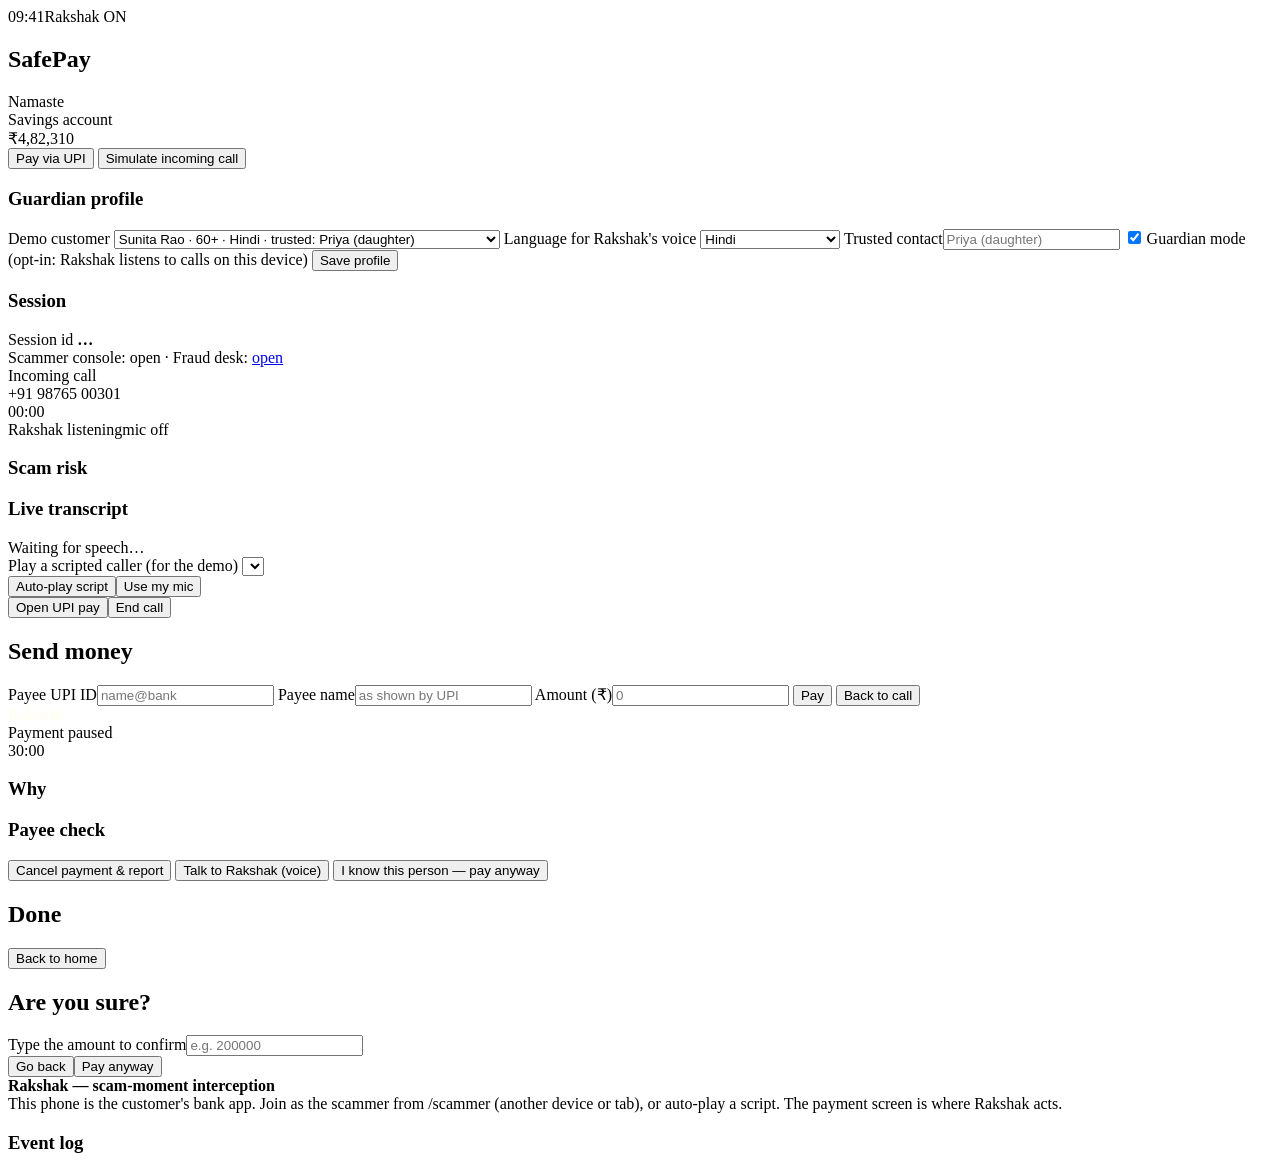
==== web/index.html @ b643a367 "Rakshak: scam-moment interception agent (initial prototype) Live call understanding (Gemini transcri" ====
<!doctype html>
<html lang="en">
<head>
<meta charset="utf-8">
<meta name="viewport" content="width=device-width, initial-scale=1">
<title>SafePay · Rakshak guardian demo</title>
<link rel="stylesheet" href="/static/styles.css">
</head>
<body>
<div class="stage">
  <div class="phone"><div class="screen">
    <div class="topbar"><span id="clock">09:41</span><span><span id="guardianPill" class="pill on">Rakshak ON</span></span></div>

    <!-- HOME -->
    <section id="view-home" class="view active">
      <h1>SafePay</h1>
      <div class="muted" id="homeName">Namaste</div>
      <div class="card"><div class="muted">Savings account</div><div class="balance">₹4,82,310</div></div>
      <button class="btn" id="btnPay">Pay via UPI</button>
      <button class="btn secondary" id="btnIncoming">Simulate incoming call</button>
      <h3>Guardian profile</h3>
      <div class="card">
        <label>Demo customer</label>
        <select id="userSel"><option value="demo-user">Sunita Rao · 60+ · Hindi · trusted: Priya (daughter)</option><option value="demo-user-en">Daniel Tan · 25-39 · Singapore English · trusted: Mei (spouse)</option></select>
        <label>Language for Rakshak's voice</label>
        <select id="langSel"><option value="hi">Hindi</option><option value="hinglish">Hinglish</option><option value="en">English</option><option value="en-sg">English (Singapore)</option><option value="kn">Kannada</option><option value="ta">Tamil</option></select>
        <label>Trusted contact</label><input id="contactInp" placeholder="Priya (daughter)">
        <label><input type="checkbox" id="guardianChk" checked style="width:auto;margin-right:6px">Guardian mode (opt-in: Rakshak listens to calls on this device)</label>
        <button class="btn ghost" id="btnSaveProfile">Save profile</button>
      </div>
      <h3>Session</h3>
      <div class="card"><div class="muted">Session id <b id="sidText">…</b></div><div class="muted">Scammer console: <a id="scammerLink" target="_blank">open</a> · Fraud desk: <a href="/desk" target="_blank">open</a></div></div>
    </section>

    <!-- CALL -->
    <section id="view-call" class="view">
      <div class="caller"><div class="muted">Incoming call</div><div class="num" id="callerNum">+91 98765 00301</div><div class="timer" id="callTimer">00:00</div></div>
      <div class="row"><span class="pill live" id="listenPill">Rakshak listening</span><span class="pill" id="micPill">mic off</span></div>
      <div class="banner" id="whisperBanner"></div>
      <h3>Scam risk <span id="riskPct" style="float:right;color:#fff">0%</span></h3>
      <div class="meter"><div id="riskBar"></div></div>
      <div class="chips" id="signalChips"></div>
      <ul class="reasons" id="reasons"></ul>
      <h3>Live transcript</h3>
      <div class="card transcript" id="transcript"><div class="muted">Waiting for speech…</div></div>
      <div class="card">
        <label>Play a scripted caller (for the demo)</label>
        <select id="scriptSel"></select>
        <div class="row"><button class="btn secondary" id="btnReplay">Auto-play script</button><button class="btn ghost" id="btnMic">Use my mic</button></div>
      </div>
      <div class="row"><button class="btn" id="btnOpenPay">Open UPI pay</button><button class="btn danger" id="btnEndCall">End call</button></div>
    </section>

    <!-- PAY -->
    <section id="view-pay" class="view">
      <h1>Send money</h1>
      <div class="muted" id="payCallNote"></div>
      <label>Payee UPI ID</label><input id="vpaInp" placeholder="name@bank">
      <label>Payee name</label><input id="payeeNameInp" placeholder="as shown by UPI">
      <label>Amount (₹)</label><input id="amountInp" type="number" placeholder="0">
      <button class="btn" id="btnSend">Pay</button>
      <button class="btn ghost" id="btnBackCall">Back to call</button>
      <div id="payStatus" class="muted"></div>
    </section>

    <!-- HOLD / WARN -->
    <section id="view-hold" class="view">
      <div class="hold-head" id="holdHead"><div class="muted" style="color:#ffe">Rakshak</div><div class="big" id="holdTitle">Payment paused</div><div class="countdown" id="countdown">30:00</div><div id="holdSub" style="font-size:13px"></div></div>
      <div class="spoken" id="spokenText"></div>
      <h3>Why</h3><ul class="reasons" id="holdReasons"></ul>
      <h3>Payee check</h3>
      <div class="card kv" id="payeeCard"></div>
      <div class="card" id="alertLine" style="display:none"></div>
      <button class="btn ok" id="btnCancelPay">Cancel payment &amp; report</button>
      <button class="btn secondary" id="btnTalk">Talk to Rakshak (voice)</button>
      <button class="btn ghost" id="btnOverride">I know this person — pay anyway</button>
      <div class="card" id="talkBox" style="display:none"><div class="muted">Rakshak conversation</div><div id="talkLog" class="transcript"></div><button class="btn ghost" id="btnTalkEnd">End conversation</button></div>
    </section>

    <!-- DONE -->
    <section id="view-done" class="view">
      <h1 id="doneTitle">Done</h1>
      <div class="card" id="doneBody"></div>
      <button class="btn" id="btnHome">Back to home</button>
    </section>

    <div class="toast" id="toast"></div>
    <div class="modal" id="confirmModal"><div class="card">
      <h2>Are you sure?</h2>
      <div class="muted" id="confirmText"></div>
      <label>Type the amount to confirm</label><input id="confirmAmount" placeholder="e.g. 200000">
      <div class="row"><button class="btn ghost" id="btnConfirmNo">Go back</button><button class="btn danger" id="btnConfirmYes">Pay anyway</button></div>
    </div></div>
  </div></div>

  <div class="side">
    <div class="card"><b>Rakshak — scam-moment interception</b><div class="muted">This phone is the customer's bank app. Join as the scammer from <a id="scammerLink2" target="_blank">/scammer</a> (another device or tab), or auto-play a script. The payment screen is where Rakshak acts.</div></div>
    <div class="card"><h3>Event log</h3><div class="log" id="log"></div></div>
  </div>
</div>
<script src="/static/common.js"></script>
<script src="/static/app.js"></script>
</body>
</html>
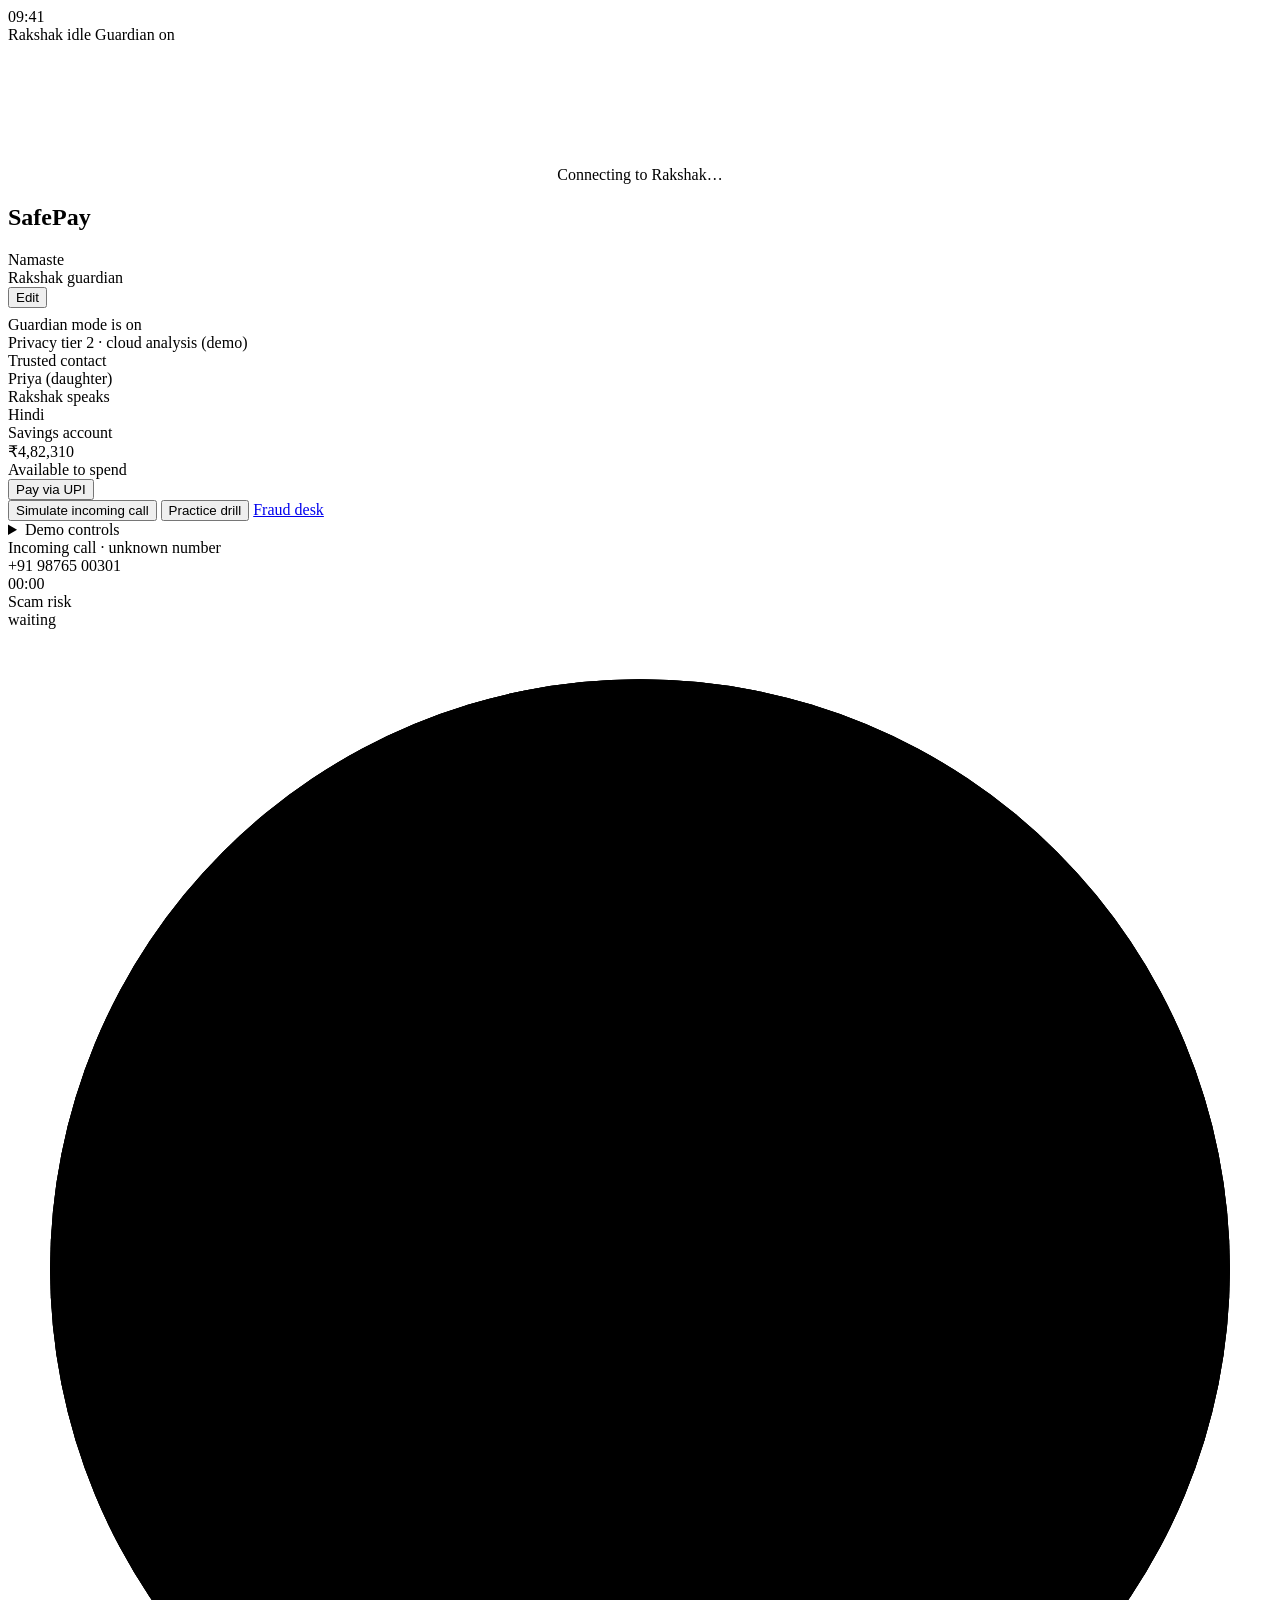
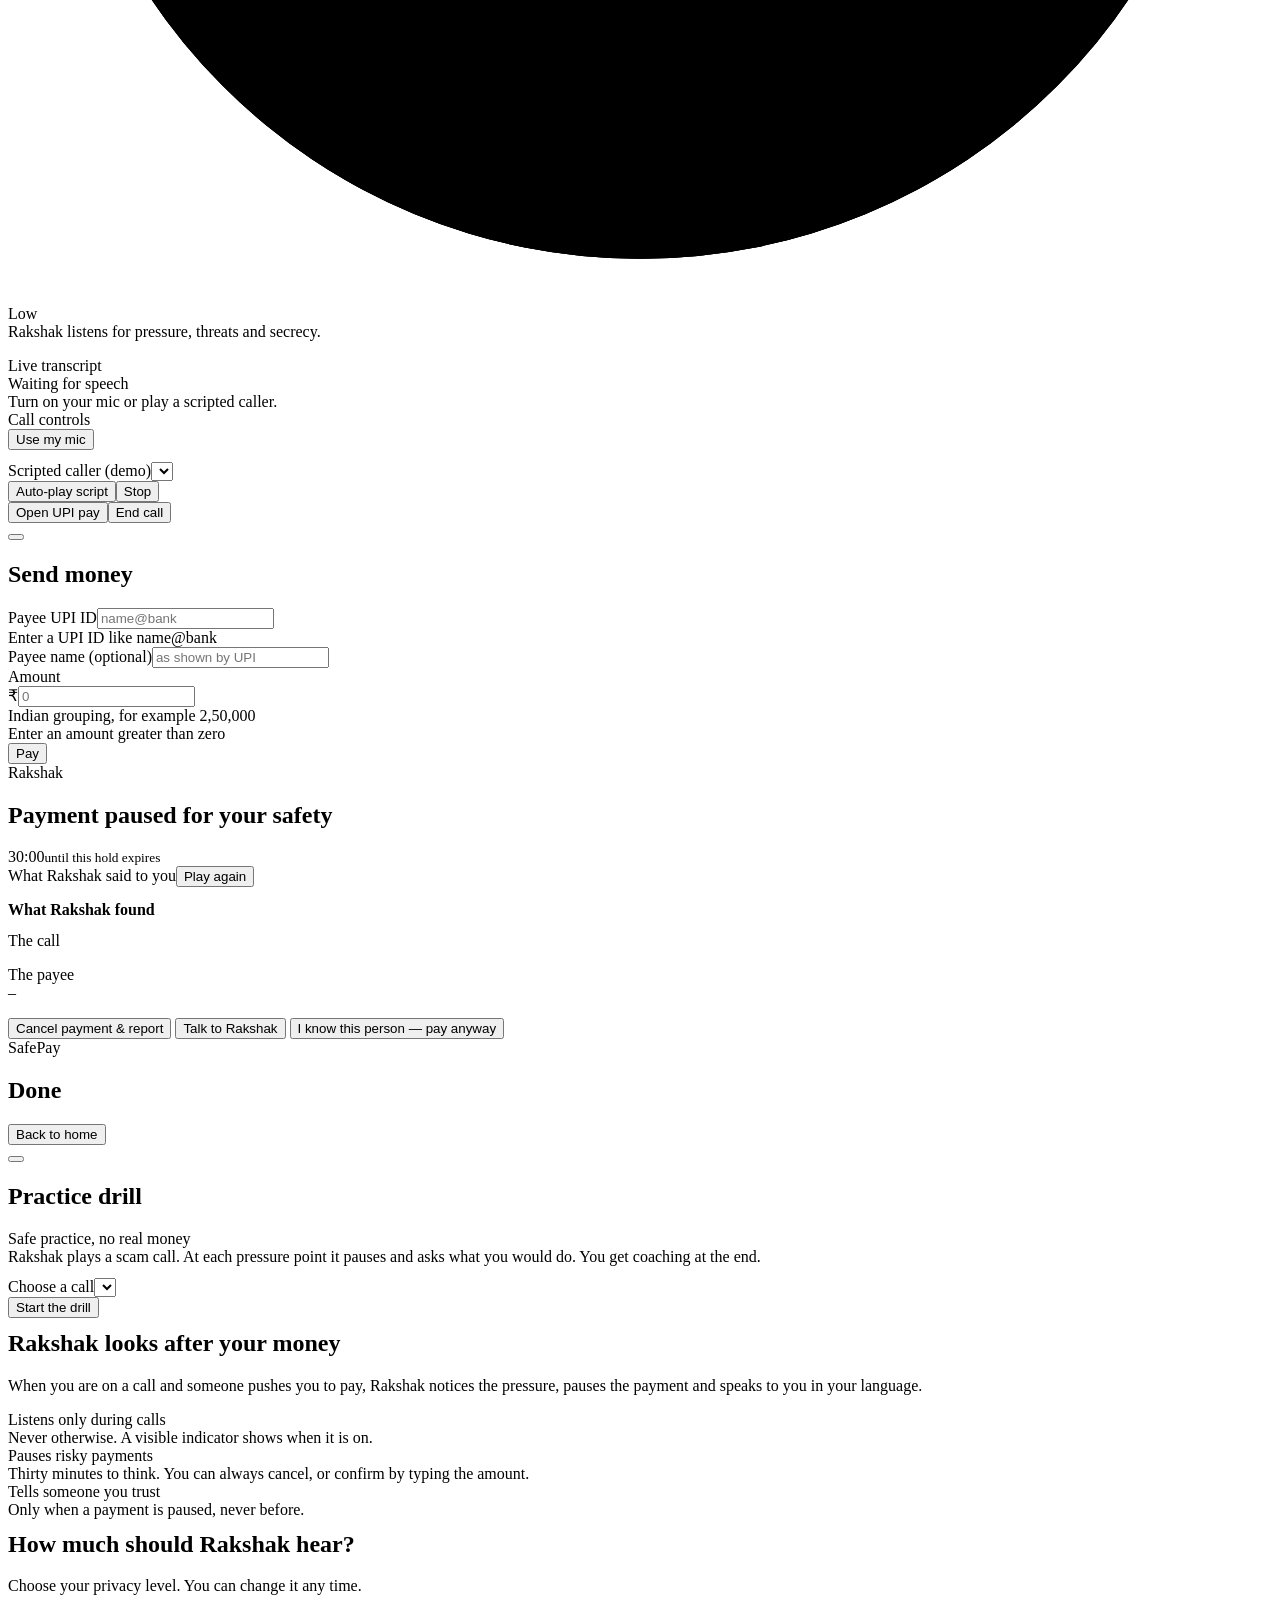
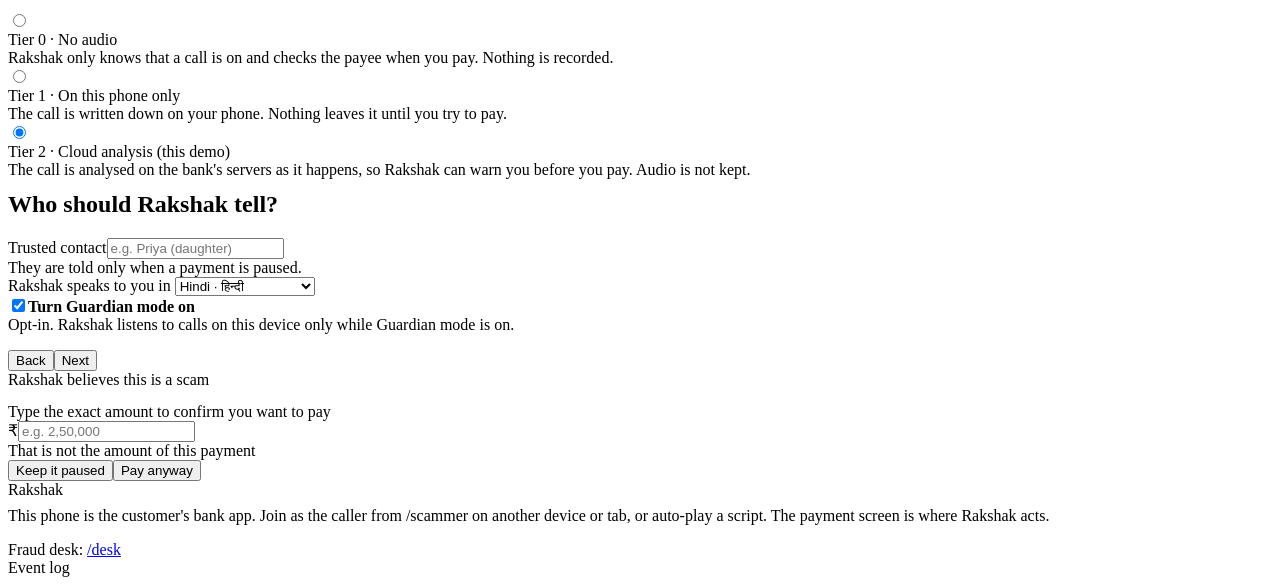
==== commit 4229cc6a: "UI/UX overhaul: design system, onboarding with privacy tiers, risk gauge, hero hold screen, practice" ====
--- a/web/index.html
+++ b/web/index.html
@@ -1,102 +1,273 @@
 <!doctype html>
-<html lang="en">
+<html lang="en" data-app="customer">
 <head>
 <meta charset="utf-8">
-<meta name="viewport" content="width=device-width, initial-scale=1">
-<title>SafePay · Rakshak guardian demo</title>
+<meta name="viewport" content="width=device-width, initial-scale=1, viewport-fit=cover">
+<meta name="color-scheme" content="light dark">
+<meta name="theme-color" content="#f3f5f9" media="(prefers-color-scheme: light)">
+<meta name="theme-color" content="#0d1219" media="(prefers-color-scheme: dark)">
+<title>SafePay · Rakshak guardian</title>
+<link rel="preconnect" href="https://fonts.googleapis.com">
+<link rel="preconnect" href="https://fonts.gstatic.com" crossorigin>
+<link rel="stylesheet" href="https://fonts.googleapis.com/css2?family=Noto+Sans:wght@400;600;700;800&family=Noto+Sans+Devanagari:wght@400;600;700&family=Noto+Sans+Kannada:wght@400;600;700&family=Noto+Sans+Tamil:wght@400;600;700&display=swap">
 <link rel="stylesheet" href="/static/styles.css">
 </head>
 <body>
 <div class="stage">
-  <div class="phone"><div class="screen">
-    <div class="topbar"><span id="clock">09:41</span><span><span id="guardianPill" class="pill on">Rakshak ON</span></span></div>
+  <div class="phone"><main class="screen" id="screen">
+    <div class="topbar" role="region" aria-label="Status bar">
+      <span id="clock" class="num">09:41</span>
+      <div class="cluster">
+        <span id="listenChip" class="listen is-off" role="status" aria-live="polite"><span class="bars" aria-hidden="true"><i></i><i></i><i></i><i></i></span><span id="listenText">Rakshak idle</span></span>
+        <span id="guardianPill" class="pill pill--ok">Guardian on</span>
+      </div>
+    </div>
+
+    <!-- BOOT / SERVER ERROR -->
+    <section id="view-boot" class="view is-active" aria-label="Loading">
+      <div class="view__body" id="bootBody">
+        <div class="card"><div class="skeleton" style="height:28px;width:60%"></div><div class="skeleton" style="height:18px;width:40%;margin-top:12px"></div></div>
+        <div class="card"><div class="skeleton" style="height:48px"></div></div>
+        <p class="muted small" style="text-align:center">Connecting to Rakshak…</p>
+      </div>
+    </section>
 
     <!-- HOME -->
-    <section id="view-home" class="view active">
-      <h1>SafePay</h1>
-      <div class="muted" id="homeName">Namaste</div>
-      <div class="card"><div class="muted">Savings account</div><div class="balance">₹4,82,310</div></div>
-      <button class="btn" id="btnPay">Pay via UPI</button>
-      <button class="btn secondary" id="btnIncoming">Simulate incoming call</button>
-      <h3>Guardian profile</h3>
-      <div class="card">
-        <label>Demo customer</label>
-        <select id="userSel"><option value="demo-user">Sunita Rao · 60+ · Hindi · trusted: Priya (daughter)</option><option value="demo-user-en">Daniel Tan · 25-39 · Singapore English · trusted: Mei (spouse)</option></select>
-        <label>Language for Rakshak's voice</label>
-        <select id="langSel"><option value="hi">Hindi</option><option value="hinglish">Hinglish</option><option value="en">English</option><option value="en-sg">English (Singapore)</option><option value="kn">Kannada</option><option value="ta">Tamil</option></select>
-        <label>Trusted contact</label><input id="contactInp" placeholder="Priya (daughter)">
-        <label><input type="checkbox" id="guardianChk" checked style="width:auto;margin-right:6px">Guardian mode (opt-in: Rakshak listens to calls on this device)</label>
-        <button class="btn ghost" id="btnSaveProfile">Save profile</button>
-      </div>
-      <h3>Session</h3>
-      <div class="card"><div class="muted">Session id <b id="sidText">…</b></div><div class="muted">Scammer console: <a id="scammerLink" target="_blank">open</a> · Fraud desk: <a href="/desk" target="_blank">open</a></div></div>
+    <section id="view-home" class="view" aria-labelledby="homeTitle">
+      <div class="view__head"><div><h1 id="homeTitle">SafePay</h1><div class="muted" id="homeName">Namaste</div></div></div>
+      <div class="view__body">
+        <div class="card" id="guardianCard" aria-labelledby="guardianCardTitle">
+          <div class="between"><div class="card__title" id="guardianCardTitle" style="margin:0"><span id="gCardIco"></span>Rakshak guardian</div><button class="btn btn--ghost btn--sm" id="btnEditGuardian" type="button">Edit</button></div>
+          <div class="stack-sm" style="margin-top:8px">
+            <div class="status-tile"><span id="gStatusIcon"></span><div><div class="strong" id="gStatusText">Guardian mode is on</div><div class="small muted" id="gTierText">Privacy tier 2 · cloud analysis (demo)</div></div></div>
+            <div class="status-tile"><span id="gContactIcon"></span><div><div class="strong">Trusted contact</div><div class="small muted" id="gContactText">Priya (daughter)</div></div></div>
+            <div class="status-tile"><span id="gLangIcon"></span><div><div class="strong">Rakshak speaks</div><div class="small muted" id="gLangText">Hindi</div></div></div>
+          </div>
+        </div>
+        <div class="card"><div class="eyebrow">Savings account</div><div class="balance" aria-label="Balance 4 lakh 82 thousand 310 rupees">₹4,82,310</div><div class="small muted">Available to spend</div></div>
+        <button class="btn btn--primary btn--block btn--lg" id="btnPay" type="button"><span id="icoPay"></span>Pay via UPI</button>
+        <div class="action-tiles">
+          <button class="action-tile" id="btnIncoming" type="button"><span id="icoIncoming"></span>Simulate incoming call</button>
+          <button class="action-tile" id="btnDrill" type="button"><span id="icoDrill"></span>Practice drill</button>
+          <a class="action-tile" href="/desk" target="_blank" rel="noopener" id="lnkDesk"><span id="icoDesk"></span>Fraud desk</a>
+        </div>
+        <details class="collapse">
+          <summary>Demo controls</summary>
+          <div class="collapse__body">
+            <div class="field"><label for="userSel">Demo customer</label>
+              <select id="userSel"><option value="demo-user">Sunita Rao · 60+ · Hindi · trusted: Priya (daughter)</option><option value="demo-user-en">Daniel Tan · 25-39 · Singapore English · trusted: Mei (spouse)</option></select></div>
+            <div class="small muted">Session <b id="sidText" class="mono">…</b></div>
+            <div class="small muted">Caller console: <a id="scammerLink" target="_blank" rel="noopener">open on another device</a></div>
+            <button class="btn btn--ghost btn--sm" id="btnReOnboard" type="button" style="margin-top:8px">Show onboarding again</button>
+          </div>
+        </details>
+      </div>
     </section>
 
     <!-- CALL -->
-    <section id="view-call" class="view">
-      <div class="caller"><div class="muted">Incoming call</div><div class="num" id="callerNum">+91 98765 00301</div><div class="timer" id="callTimer">00:00</div></div>
-      <div class="row"><span class="pill live" id="listenPill">Rakshak listening</span><span class="pill" id="micPill">mic off</span></div>
-      <div class="banner" id="whisperBanner"></div>
-      <h3>Scam risk <span id="riskPct" style="float:right;color:#fff">0%</span></h3>
-      <div class="meter"><div id="riskBar"></div></div>
-      <div class="chips" id="signalChips"></div>
-      <ul class="reasons" id="reasons"></ul>
-      <h3>Live transcript</h3>
-      <div class="card transcript" id="transcript"><div class="muted">Waiting for speech…</div></div>
-      <div class="card">
-        <label>Play a scripted caller (for the demo)</label>
-        <select id="scriptSel"></select>
-        <div class="row"><button class="btn secondary" id="btnReplay">Auto-play script</button><button class="btn ghost" id="btnMic">Use my mic</button></div>
-      </div>
-      <div class="row"><button class="btn" id="btnOpenPay">Open UPI pay</button><button class="btn danger" id="btnEndCall">End call</button></div>
+    <section id="view-call" class="view" aria-labelledby="callTitle">
+      <div class="view__body">
+        <div class="caller-id">
+          <div class="caller-id__avatar" id="callerAvatar"></div>
+          <div class="eyebrow" id="callTitle">Incoming call · unknown number</div>
+          <div class="caller-id__num" id="callerNum">+91 98765 00301</div>
+          <div class="caller-id__timer num" id="callTimer" aria-label="Call duration">00:00</div>
+        </div>
+        <div class="banner banner--hold" id="whisperBanner" role="alert" hidden><span id="whisperIco"></span><div class="banner__body"><div class="banner__title">Rakshak whispered to you</div><div id="whisperText"></div></div></div>
+        <div class="banner banner--warn" id="audioBanner" hidden><span id="audioIco"></span><div class="banner__body"><div class="banner__title">Sound is blocked until you tap</div><div>Your browser only plays audio after a tap. Tap the button to hear the caller and Rakshak.</div><button class="btn btn--secondary btn--sm" id="btnEnableAudio" type="button">Enable sound</button></div></div>
+
+        <div class="card" aria-labelledby="riskTitle">
+          <div class="between"><div class="card__title" id="riskTitle" style="margin:0">Scam risk</div><span class="pill" id="stagePill">waiting</span></div>
+          <div class="gauge gauge--low" id="riskGauge" style="margin-top:8px">
+            <svg class="gauge__svg" viewBox="0 0 120 120" aria-hidden="true">
+              <circle class="gauge__track" cx="60" cy="60" r="46"/>
+              <circle class="gauge__bands" cx="60" cy="60" r="56" stroke="var(--c-band-low)" stroke-dasharray="158.3 351.9" transform="rotate(-90 60 60)"/>
+              <circle class="gauge__bands" cx="60" cy="60" r="56" stroke="var(--c-band-elevated)" stroke-dasharray="87.9 351.9" stroke-dashoffset="-158.3" transform="rotate(-90 60 60)"/>
+              <circle class="gauge__bands" cx="60" cy="60" r="56" stroke="var(--c-band-high)" stroke-dasharray="105.5 351.9" stroke-dashoffset="-246.2" transform="rotate(-90 60 60)"/>
+              <circle class="gauge__arc" id="riskArc" cx="60" cy="60" r="46" stroke-dasharray="289.03" stroke-dashoffset="289.03" transform="rotate(-90 60 60)"/>
+              <text class="gauge__pct" x="60" y="58" text-anchor="middle" dominant-baseline="middle" id="riskPct">0%</text>
+              <text class="gauge__lbl" x="60" y="78" text-anchor="middle" id="riskLbl">RISK</text>
+            </svg>
+            <div class="gauge__text">
+              <div class="gauge__band" id="riskBandText"><span id="riskBandIco"></span><span id="riskBandLabel">Low</span></div>
+              <div class="small muted" id="riskHint">Rakshak listens for pressure, threats and secrecy.</div>
+              <div class="visually-hidden" id="riskLive" aria-live="polite" role="status"></div>
+            </div>
+          </div>
+          <div class="chips" id="signalChips" style="margin-top:10px" aria-label="Signals detected"></div>
+          <ul class="safe-list" id="reasons" aria-label="Why" style="margin-top:8px"></ul>
+        </div>
+
+        <div class="card" aria-labelledby="trTitle">
+          <div class="card__title" id="trTitle">Live transcript</div>
+          <div class="tr tr--scroll" id="transcript" aria-live="off"><div class="empty"><span id="trEmptyIco"></span><div class="empty__title">Waiting for speech</div><div class="small">Turn on your mic or play a scripted caller.</div></div></div>
+        </div>
+
+        <div class="banner banner--warn" id="micBanner" hidden><span id="micIco"></span><div class="banner__body"><div class="banner__title" id="micBannerTitle">Microphone not available</div><div id="micBannerText"></div><button class="btn btn--secondary btn--sm" id="btnUseScript" type="button">Use a scripted caller instead</button></div></div>
+
+        <div class="card" aria-labelledby="ctlTitle">
+          <div class="card__title" id="ctlTitle">Call controls</div>
+          <div class="btn-row"><button class="btn btn--secondary" id="btnMic" type="button" aria-pressed="false"><span id="icoMic"></span>Use my mic</button></div>
+          <div class="field" style="margin-top:12px"><label for="scriptSel">Scripted caller (demo)</label><select id="scriptSel"></select></div>
+          <div class="btn-row"><button class="btn btn--secondary" id="btnReplay" type="button"><span id="icoReplay"></span>Auto-play script</button><button class="btn btn--ghost" id="btnReplayStop" type="button">Stop</button></div>
+        </div>
+      </div>
+      <div class="view__foot"><div class="btn-row"><button class="btn btn--primary" id="btnOpenPay" type="button"><span id="icoOpenPay"></span>Open UPI pay</button><button class="btn btn--danger" id="btnEndCall" type="button"><span id="icoEnd"></span>End call</button></div></div>
     </section>
 
     <!-- PAY -->
-    <section id="view-pay" class="view">
-      <h1>Send money</h1>
-      <div class="muted" id="payCallNote"></div>
-      <label>Payee UPI ID</label><input id="vpaInp" placeholder="name@bank">
-      <label>Payee name</label><input id="payeeNameInp" placeholder="as shown by UPI">
-      <label>Amount (₹)</label><input id="amountInp" type="number" placeholder="0">
-      <button class="btn" id="btnSend">Pay</button>
-      <button class="btn ghost" id="btnBackCall">Back to call</button>
-      <div id="payStatus" class="muted"></div>
+    <section id="view-pay" class="view" aria-labelledby="payTitle">
+      <div class="view__head"><button class="btn btn--ghost btn--icon" id="btnBackCall" type="button" aria-label="Back"><span id="icoBack"></span></button><h1 id="payTitle">Send money</h1></div>
+      <div class="view__body">
+        <div class="banner banner--info" id="payCallNote" hidden><span id="payCallIco"></span><div class="banner__body"><div class="banner__title">A call is in progress</div><div id="payCallText"></div></div></div>
+        <form id="payForm" novalidate>
+          <div class="field" id="fVpa"><label for="vpaInp">Payee UPI ID</label><input id="vpaInp" placeholder="name@bank" autocomplete="off" autocapitalize="none" spellcheck="false" inputmode="email" aria-describedby="vpaErr"><div class="field__error" id="vpaErr">Enter a UPI ID like name@bank</div></div>
+          <div class="field" id="fName"><label for="payeeNameInp">Payee name <span class="muted">(optional)</span></label><input id="payeeNameInp" placeholder="as shown by UPI" autocomplete="off"></div>
+          <div class="field" id="fAmt"><label for="amountInp">Amount</label><div class="input-affix"><span class="affix" aria-hidden="true">₹</span><input id="amountInp" placeholder="0" inputmode="decimal" autocomplete="off" aria-describedby="amtHint amtErr"></div><div class="field__hint" id="amtHint">Indian grouping, for example 2,50,000</div><div class="field__error" id="amtErr">Enter an amount greater than zero</div><div class="amount-preview" id="amountPreview" aria-live="polite"></div></div>
+        </form>
+        <div id="payStatus" class="banner banner--info" role="status" aria-live="polite" hidden><span class="spinner" aria-hidden="true"></span><div class="banner__body" id="payStatusText"></div></div>
+      </div>
+      <div class="view__foot"><button class="btn btn--primary btn--block btn--lg" id="btnSend" type="button"><span id="icoSend"></span>Pay</button></div>
     </section>
 
     <!-- HOLD / WARN -->
-    <section id="view-hold" class="view">
-      <div class="hold-head" id="holdHead"><div class="muted" style="color:#ffe">Rakshak</div><div class="big" id="holdTitle">Payment paused</div><div class="countdown" id="countdown">30:00</div><div id="holdSub" style="font-size:13px"></div></div>
-      <div class="spoken" id="spokenText"></div>
-      <h3>Why</h3><ul class="reasons" id="holdReasons"></ul>
-      <h3>Payee check</h3>
-      <div class="card kv" id="payeeCard"></div>
-      <div class="card" id="alertLine" style="display:none"></div>
-      <button class="btn ok" id="btnCancelPay">Cancel payment &amp; report</button>
-      <button class="btn secondary" id="btnTalk">Talk to Rakshak (voice)</button>
-      <button class="btn ghost" id="btnOverride">I know this person — pay anyway</button>
-      <div class="card" id="talkBox" style="display:none"><div class="muted">Rakshak conversation</div><div id="talkLog" class="transcript"></div><button class="btn ghost" id="btnTalkEnd">End conversation</button></div>
+    <section id="view-hold" class="view" aria-labelledby="holdTitle">
+      <div class="view__body" id="holdBody">
+        <div class="hero hero--hold" id="holdHead" role="alert">
+          <div class="hero__eyebrow"><span id="holdIco"></span><span>Rakshak</span></div>
+          <h1 class="hero__title" id="holdTitle">Payment paused for your safety</h1>
+          <div class="hero__sub" id="holdSub"></div>
+          <div class="hero__count" id="countdown" aria-live="off">30:00<small id="countdownLbl">until this hold expires</small></div>
+        </div>
+        <div class="visually-hidden" id="decisionLive" aria-live="assertive" role="alert"></div>
+
+        <figure class="quote" style="margin:0"><blockquote id="spokenText" style="margin:0"></blockquote><figcaption class="quote__meta"><span>What Rakshak said to you</span><button class="btn btn--secondary btn--sm" id="btnReplayVoice" type="button"><span id="icoVoice"></span>Play again</button></figcaption></figure>
+
+        <h2 style="font-size:var(--fs-lg)">What Rakshak found</h2>
+        <div class="card" id="evCall" aria-labelledby="evCallTitle">
+          <div class="card__title" id="evCallTitle"><span id="evCallIco"></span>The call</div>
+          <div class="chips" id="holdChips"></div>
+          <ul class="safe-list" id="holdReasons" style="margin-top:8px"></ul>
+        </div>
+        <div class="card" id="evPayee" aria-labelledby="evPayeeTitle">
+          <div class="between"><div class="card__title" id="evPayeeTitle" style="margin:0"><span id="evPayeeIco"></span>The payee</div><span class="pill" id="payeeBand">–</span></div>
+          <div class="small muted mono" id="payeeVpa" style="margin:4px 0 8px"></div>
+          <dl class="kv" id="payeeCard"></dl>
+          <div class="small muted" id="payeeLineage" style="margin-top:10px"></div>
+        </div>
+        <div class="card" id="alertLine" hidden><div class="card__title"><span id="alertIco"></span>Trusted contact</div><div id="alertText"></div></div>
+
+        <div class="card" id="talkBox" hidden aria-labelledby="talkTitle">
+          <div class="between"><div class="card__title" id="talkTitle" style="margin:0"><span id="talkIco"></span>Talking to Rakshak</div><span class="pill pill--live" id="talkPill"><span class="dot"></span>live</span></div>
+          <div class="tr tr--scroll" id="talkLog" style="margin-top:8px" aria-live="polite"></div>
+          <div class="banner banner--warn" id="talkError" hidden style="margin-top:8px"><span id="talkErrIco"></span><div class="banner__body" id="talkErrorText"></div></div>
+          <button class="btn btn--secondary btn--block" id="btnTalkEnd" type="button" style="margin-top:10px">End conversation</button>
+        </div>
+      </div>
+      <div class="view__foot">
+        <div class="stack-sm">
+          <button class="btn btn--safe btn--block btn--lg" id="btnCancelPay" type="button"><span id="icoCancel"></span>Cancel payment &amp; report</button>
+          <button class="btn btn--secondary btn--block" id="btnTalk" type="button"><span id="icoTalk"></span>Talk to Rakshak</button>
+          <button class="btn btn--ghost btn--block btn--sm" id="btnOverride" type="button">I know this person — pay anyway</button>
+        </div>
+      </div>
     </section>
 
     <!-- DONE -->
-    <section id="view-done" class="view">
-      <h1 id="doneTitle">Done</h1>
-      <div class="card" id="doneBody"></div>
-      <button class="btn" id="btnHome">Back to home</button>
-    </section>
-
-    <div class="toast" id="toast"></div>
-    <div class="modal" id="confirmModal"><div class="card">
-      <h2>Are you sure?</h2>
-      <div class="muted" id="confirmText"></div>
-      <label>Type the amount to confirm</label><input id="confirmAmount" placeholder="e.g. 200000">
-      <div class="row"><button class="btn ghost" id="btnConfirmNo">Go back</button><button class="btn danger" id="btnConfirmYes">Pay anyway</button></div>
-    </div></div>
-  </div></div>
-
-  <div class="side">
-    <div class="card"><b>Rakshak — scam-moment interception</b><div class="muted">This phone is the customer's bank app. Join as the scammer from <a id="scammerLink2" target="_blank">/scammer</a> (another device or tab), or auto-play a script. The payment screen is where Rakshak acts.</div></div>
-    <div class="card"><h3>Event log</h3><div class="log" id="log"></div></div>
-  </div>
+    <section id="view-done" class="view" aria-labelledby="doneTitle">
+      <div class="view__body">
+        <div class="hero hero--proceed" id="doneHead" role="status"><div class="hero__eyebrow"><span id="doneIco"></span><span>SafePay</span></div><h1 class="hero__title" id="doneTitle">Done</h1><div class="hero__sub" id="doneSub"></div></div>
+        <div class="card" id="doneBody"></div>
+      </div>
+      <div class="view__foot"><button class="btn btn--primary btn--block" id="btnHome" type="button">Back to home</button></div>
+    </section>
+
+    <!-- DRILL -->
+    <section id="view-drill" class="view" aria-labelledby="drillTitle">
+      <div class="view__head"><button class="btn btn--ghost btn--icon" id="btnDrillBack" type="button" aria-label="Back"><span id="icoDrillBack"></span></button><h1 id="drillTitle">Practice drill</h1></div>
+      <div class="view__body">
+        <div id="drillSetup">
+          <div class="banner banner--info"><span id="drillInfoIco"></span><div class="banner__body"><div class="banner__title">Safe practice, no real money</div>Rakshak plays a scam call. At each pressure point it pauses and asks what you would do. You get coaching at the end.</div></div>
+          <div class="field" style="margin-top:12px"><label for="drillScriptSel">Choose a call</label><select id="drillScriptSel"></select></div>
+          <button class="btn btn--primary btn--block btn--lg" id="btnDrillStart" type="button"><span id="icoDrillStart"></span>Start the drill</button>
+        </div>
+        <div id="drillRun" hidden>
+          <div class="card">
+            <div class="between"><div class="card__title" style="margin:0">Scam risk</div><span class="pill" id="drillStagePill">playing</span></div>
+            <div class="meter meter--low" style="margin-top:8px" role="meter" aria-label="Scam risk" aria-valuemin="0" aria-valuemax="100" aria-valuenow="0" id="drillMeter"><div class="meter__fill" id="drillMeterFill"></div></div>
+            <div class="small muted" id="drillRiskText" aria-live="polite">0% · low</div>
+          </div>
+          <div class="card" id="drillChoice" hidden role="group" aria-labelledby="drillQ">
+            <div class="card__title" id="drillQ"><span id="drillQIco"></span>What would you do?</div>
+            <div class="small muted" id="drillMarkerText" style="margin-bottom:8px"></div>
+            <div class="stack-sm" id="drillChoices"></div>
+            <div class="banner" id="drillFeedback" hidden style="margin-top:10px"><span id="drillFbIco"></span><div class="banner__body" id="drillFeedbackText"></div></div>
+          </div>
+          <div class="card" style="margin-top:12px"><div class="card__title">The call</div><div class="tr tr--scroll" id="drillTranscript"></div></div>
+          <button class="btn btn--ghost btn--block" id="btnDrillStop" type="button">Stop drill</button>
+        </div>
+        <div id="drillSummary" hidden>
+          <div class="hero hero--proceed" id="drillHero"><div class="hero__eyebrow"><span id="drillSumIco"></span><span>Drill complete</span></div><div class="drill-score" id="drillScore">0 / 0</div><div class="hero__sub" id="drillScoreSub"></div></div>
+          <div class="card" style="margin-top:12px"><div class="card__title" id="drillCoachTitle">What Rakshak noticed in this call</div><ul class="safe-list" id="drillCoach"></ul></div>
+          <div class="card" style="margin-top:12px"><div class="card__title">Your answers</div><ol class="safe-list" id="drillAnswers"></ol></div>
+          <div class="btn-row" style="margin-top:12px"><button class="btn btn--primary" id="btnDrillAgain" type="button">Try another</button><button class="btn btn--secondary" id="btnDrillHome" type="button">Home</button></div>
+        </div>
+      </div>
+    </section>
+
+    <!-- ONBOARDING SHEET -->
+    <div class="sheet" id="onboardSheet" role="dialog" aria-modal="true" aria-labelledby="obTitle">
+      <div class="sheet__panel">
+        <div class="sheet__grab" aria-hidden="true"></div>
+        <div class="stepper" aria-hidden="true" id="obStepper"><span class="is-done"></span><span></span><span></span></div>
+        <div class="visually-hidden" id="obStepLive" aria-live="polite"></div>
+        <div class="onboard-step is-active" data-step="1">
+          <h2 class="sheet__title" id="obTitle" style="margin-top:12px">Rakshak looks after your money</h2>
+          <p>When you are on a call and someone pushes you to pay, Rakshak notices the pressure, pauses the payment and speaks to you in your language.</p>
+          <div class="list">
+            <div class="row"><span class="row__lead" id="obIco1"></span><div class="row__main"><div class="row__title">Listens only during calls</div><div class="row__sub">Never otherwise. A visible indicator shows when it is on.</div></div></div>
+            <div class="row"><span class="row__lead" id="obIco2"></span><div class="row__main"><div class="row__title">Pauses risky payments</div><div class="row__sub">Thirty minutes to think. You can always cancel, or confirm by typing the amount.</div></div></div>
+            <div class="row"><span class="row__lead" id="obIco3"></span><div class="row__main"><div class="row__title">Tells someone you trust</div><div class="row__sub">Only when a payment is paused, never before.</div></div></div>
+          </div>
+        </div>
+        <div class="onboard-step" data-step="2">
+          <h2 class="sheet__title" style="margin-top:12px">How much should Rakshak hear?</h2>
+          <p class="small muted">Choose your privacy level. You can change it any time.</p>
+          <div class="tier" role="radiogroup" aria-label="Privacy tier">
+            <label class="choice"><input type="radio" name="tier" value="0"><div><div class="choice__title">Tier 0 · No audio</div><div class="choice__desc">Rakshak only knows that a call is on and checks the payee when you pay. Nothing is recorded.</div></div></label>
+            <label class="choice"><input type="radio" name="tier" value="1"><div><div class="choice__title">Tier 1 · On this phone only</div><div class="choice__desc">The call is written down on your phone. Nothing leaves it until you try to pay.</div></div></label>
+            <label class="choice"><input type="radio" name="tier" value="2" checked><div><div class="choice__title">Tier 2 · Cloud analysis (this demo)</div><div class="choice__desc">The call is analysed on the bank's servers as it happens, so Rakshak can warn you before you pay. Audio is not kept.</div></div></label>
+          </div>
+        </div>
+        <div class="onboard-step" data-step="3">
+          <h2 class="sheet__title" style="margin-top:12px">Who should Rakshak tell?</h2>
+          <div class="field"><label for="obContact">Trusted contact</label><input id="obContact" placeholder="e.g. Priya (daughter)" autocomplete="off"><div class="field__hint">They are told only when a payment is paused.</div></div>
+          <div class="field"><label for="obLang">Rakshak speaks to you in</label>
+            <select id="obLang"><option value="hi">Hindi · हिन्दी</option><option value="hinglish">Hinglish</option><option value="en">English</option><option value="en-sg">English (Singapore)</option><option value="kn">Kannada · ಕನ್ನಡ</option><option value="ta">Tamil · தமிழ்</option></select></div>
+          <label class="check"><input type="checkbox" id="obGuardian" checked><span><b>Turn Guardian mode on</b><br><span class="small muted">Opt-in. Rakshak listens to calls on this device only while Guardian mode is on.</span></span></label>
+        </div>
+        <div class="btn-row" style="margin-top:16px"><button class="btn btn--secondary" id="obBack" type="button">Back</button><button class="btn btn--primary" id="obNext" type="button">Next</button></div>
+      </div>
+    </div>
+
+    <!-- OVERRIDE CONFIRMATION SHEET -->
+    <div class="sheet" id="confirmSheet" role="dialog" aria-modal="true" aria-labelledby="confirmTitle">
+      <div class="sheet__panel">
+        <div class="sheet__grab" aria-hidden="true"></div>
+        <div class="banner banner--hold"><span id="confirmIco"></span><div class="banner__body"><div class="banner__title" id="confirmTitle">Rakshak believes this is a scam</div><div id="confirmText"></div></div></div>
+        <div class="field" style="margin-top:14px" id="fConfirm"><label for="confirmAmount">Type the exact amount to confirm you want to pay</label><div class="input-affix"><span class="affix" aria-hidden="true">₹</span><input id="confirmAmount" inputmode="decimal" placeholder="e.g. 2,50,000" autocomplete="off" aria-describedby="confirmErr"></div><div class="field__error" id="confirmErr">That is not the amount of this payment</div></div>
+        <div class="btn-row"><button class="btn btn--safe" id="btnConfirmNo" type="button">Keep it paused</button><button class="btn btn--danger" id="btnConfirmYes" type="button">Pay anyway</button></div>
+      </div>
+    </div>
+
+    <div class="toast" id="toast" role="status" aria-live="polite"></div>
+  </main></div>
+
+  <aside class="side" aria-label="Demo notes">
+    <div class="card"><div class="brand"><span class="mark" id="brandIco"></span>Rakshak</div><p class="small muted" style="margin-top:8px">This phone is the customer's bank app. Join as the caller from <a id="scammerLink2" target="_blank" rel="noopener">/scammer</a> on another device or tab, or auto-play a script. The payment screen is where Rakshak acts.</p>
+      <div class="small muted">Fraud desk: <a href="/desk" target="_blank" rel="noopener">/desk</a></div></div>
+    <div class="card"><div class="card__title">Event log</div><div class="log" id="log" aria-live="off"></div></div>
+  </aside>
 </div>
 <script src="/static/common.js"></script>
 <script src="/static/app.js"></script>
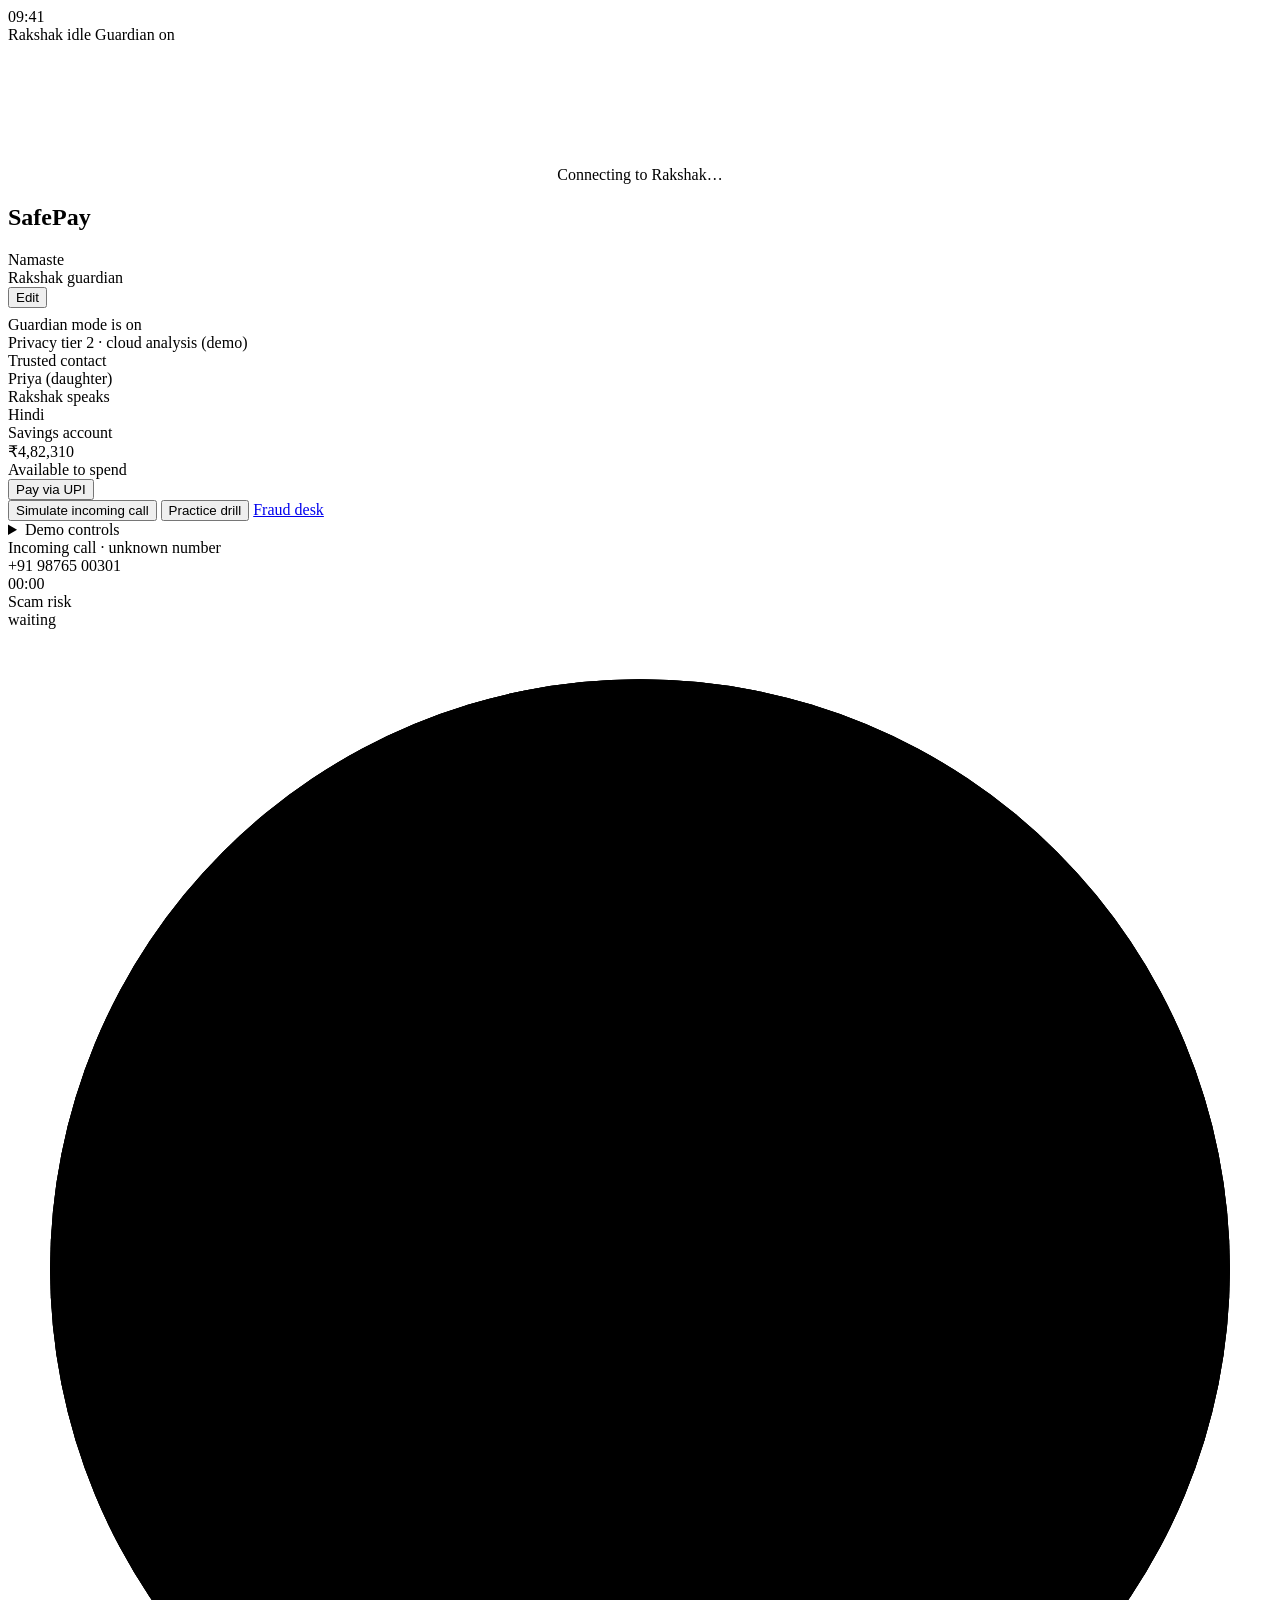
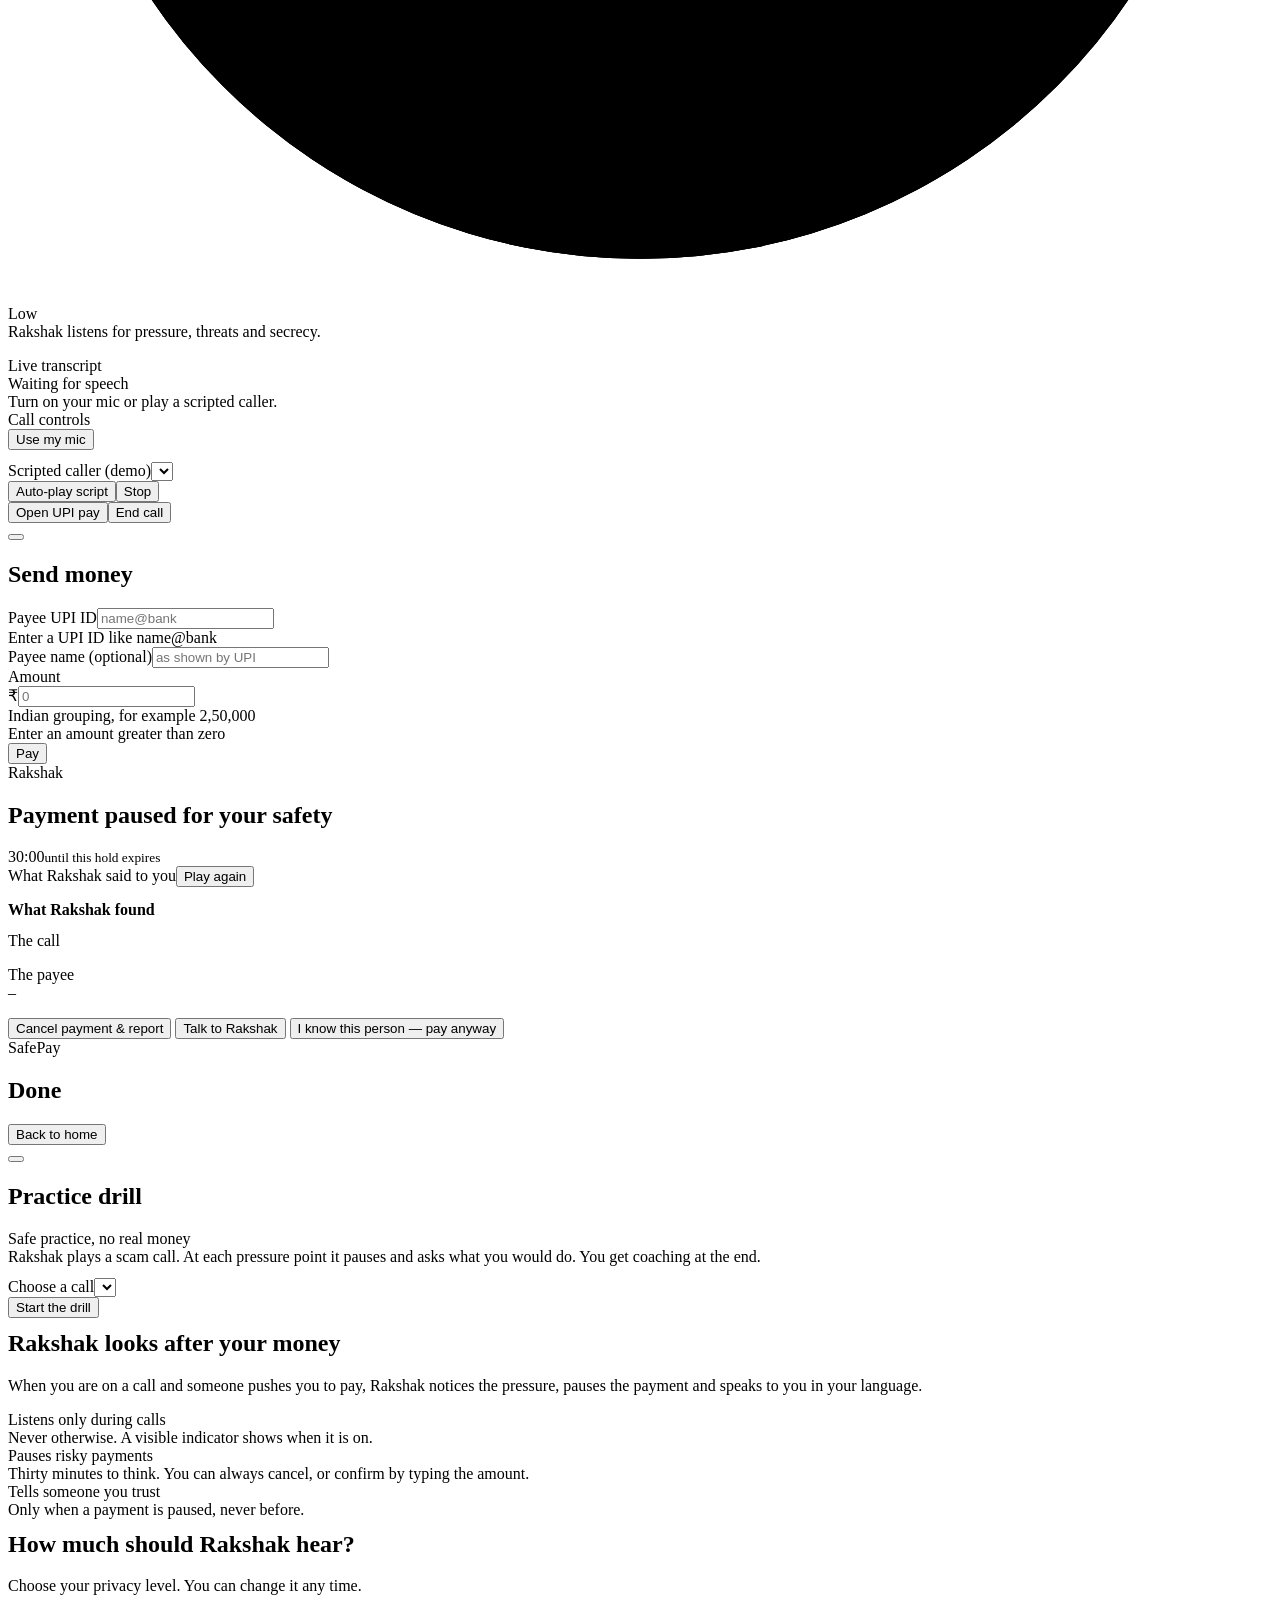
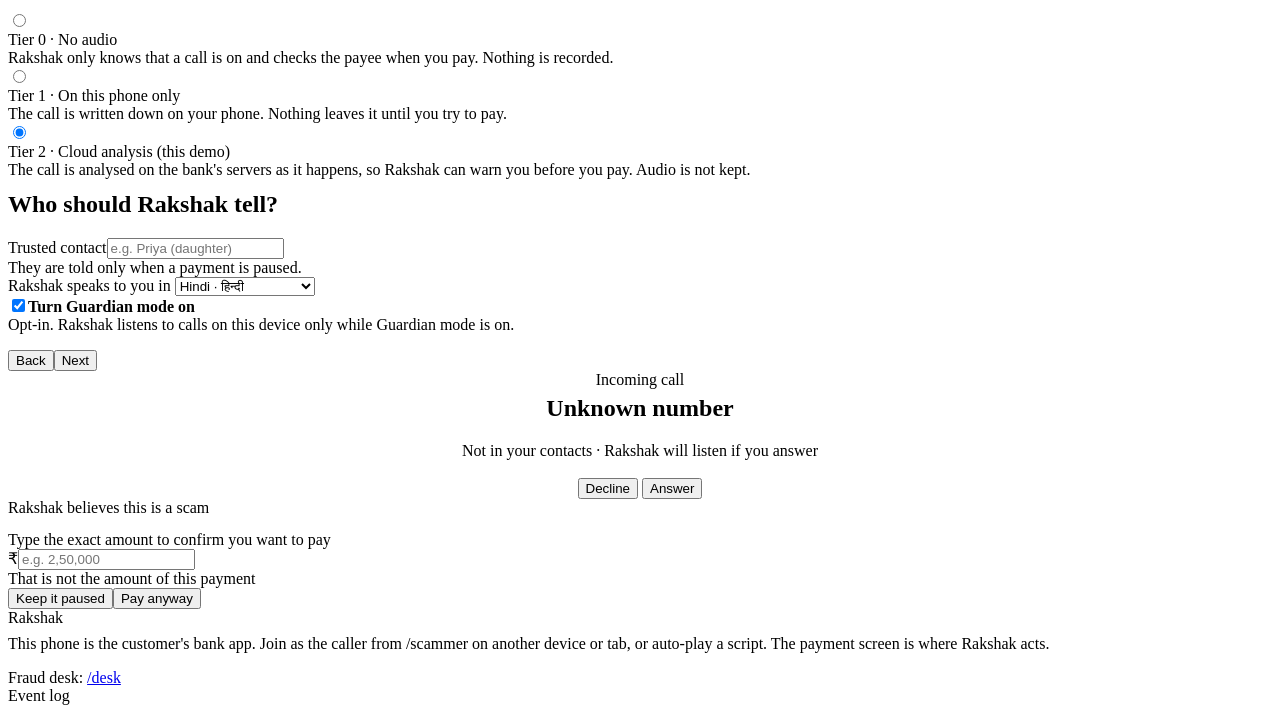
==== commit a7635dea: "Live two-device demo: caller phone page, incoming-call ring/answer/decline on the customer app, fami" ====
--- a/web/index.html
+++ b/web/index.html
@@ -58,6 +58,7 @@
               <select id="userSel"><option value="demo-user">Sunita Rao · 60+ · Hindi · trusted: Priya (daughter)</option><option value="demo-user-en">Daniel Tan · 25-39 · Singapore English · trusted: Mei (spouse)</option></select></div>
             <div class="small muted">Session <b id="sidText" class="mono">…</b></div>
             <div class="small muted">Caller console: <a id="scammerLink" target="_blank" rel="noopener">open on another device</a></div>
+            <div class="small muted">Live two-device demo: caller phone <a id="callerLink" target="_blank" rel="noopener">/call</a> · family phone <a id="familyLink" target="_blank" rel="noopener">/family</a></div>
             <button class="btn btn--ghost btn--sm" id="btnReOnboard" type="button" style="margin-top:8px">Show onboarding again</button>
           </div>
         </details>
@@ -251,6 +252,18 @@
     </div>
 
     <!-- OVERRIDE CONFIRMATION SHEET -->
+    <div class="sheet" id="incomingSheet" role="dialog" aria-modal="true" aria-labelledby="incTitle">
+      <div class="sheet__panel" style="text-align:center">
+        <div class="sheet__grab" aria-hidden="true"></div>
+        <div class="small muted">Incoming call</div>
+        <h2 class="sheet__title" id="incTitle" style="margin-top:6px">Unknown number</h2>
+        <div class="small muted" id="incSub">Not in your contacts · Rakshak will listen if you answer</div>
+        <div class="cluster" style="justify-content:center;gap:16px;margin-top:18px">
+          <button class="btn btn--danger" id="btnDecline" type="button">Decline</button>
+          <button class="btn btn--safe" id="btnAccept" type="button">Answer</button>
+        </div>
+      </div>
+    </div>
     <div class="sheet" id="confirmSheet" role="dialog" aria-modal="true" aria-labelledby="confirmTitle">
       <div class="sheet__panel">
         <div class="sheet__grab" aria-hidden="true"></div>
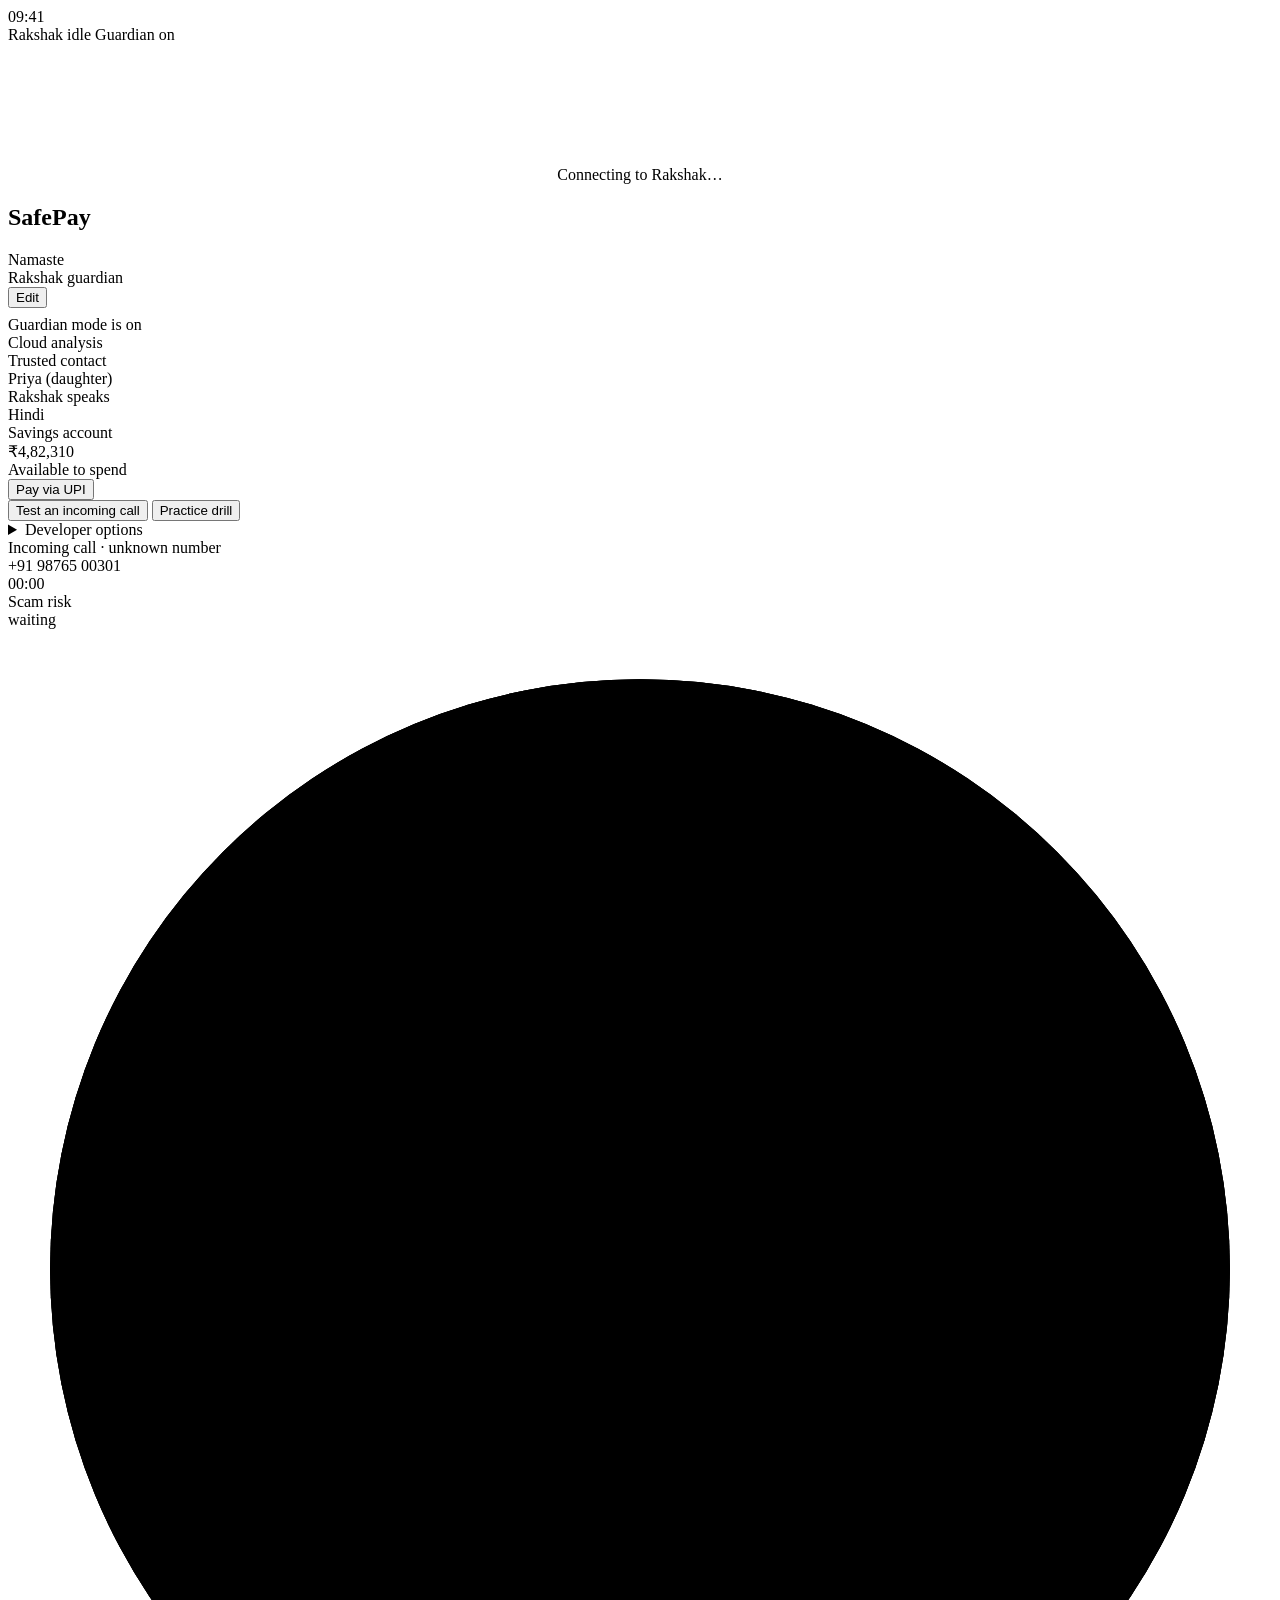
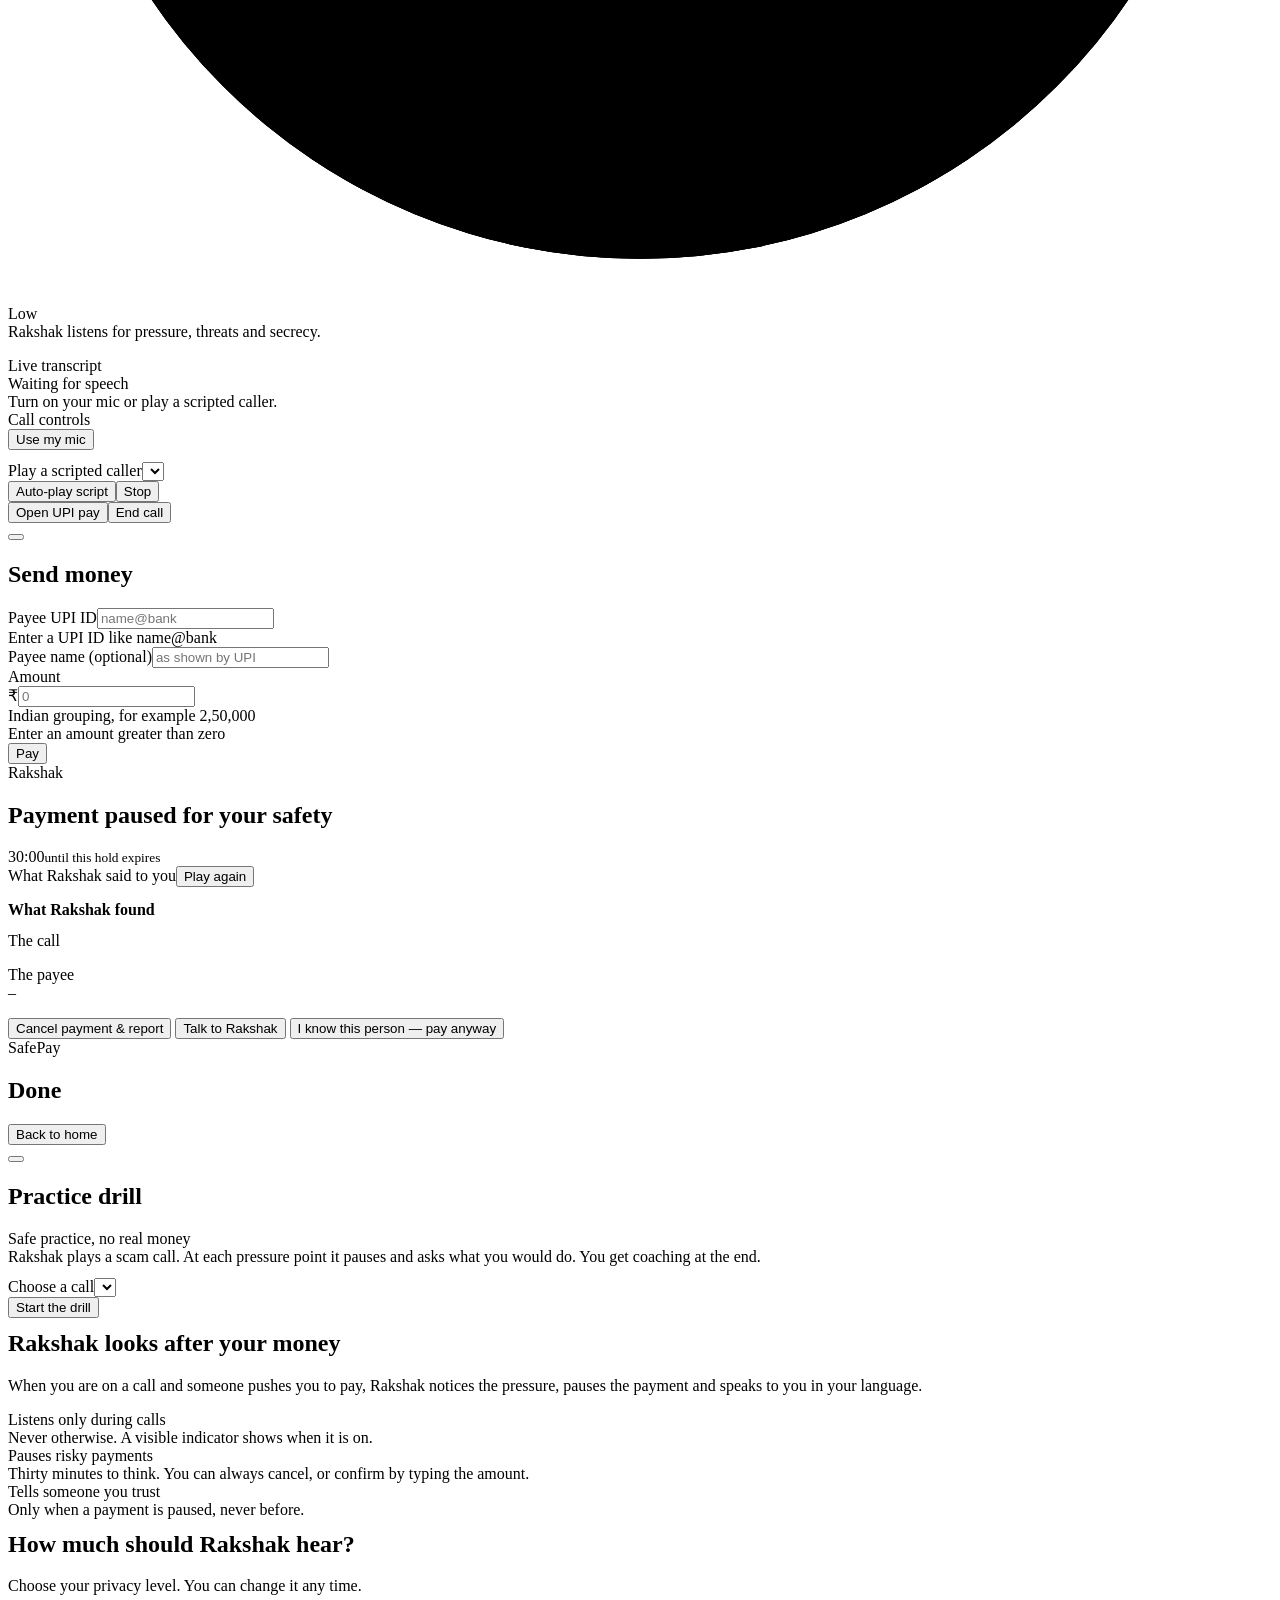
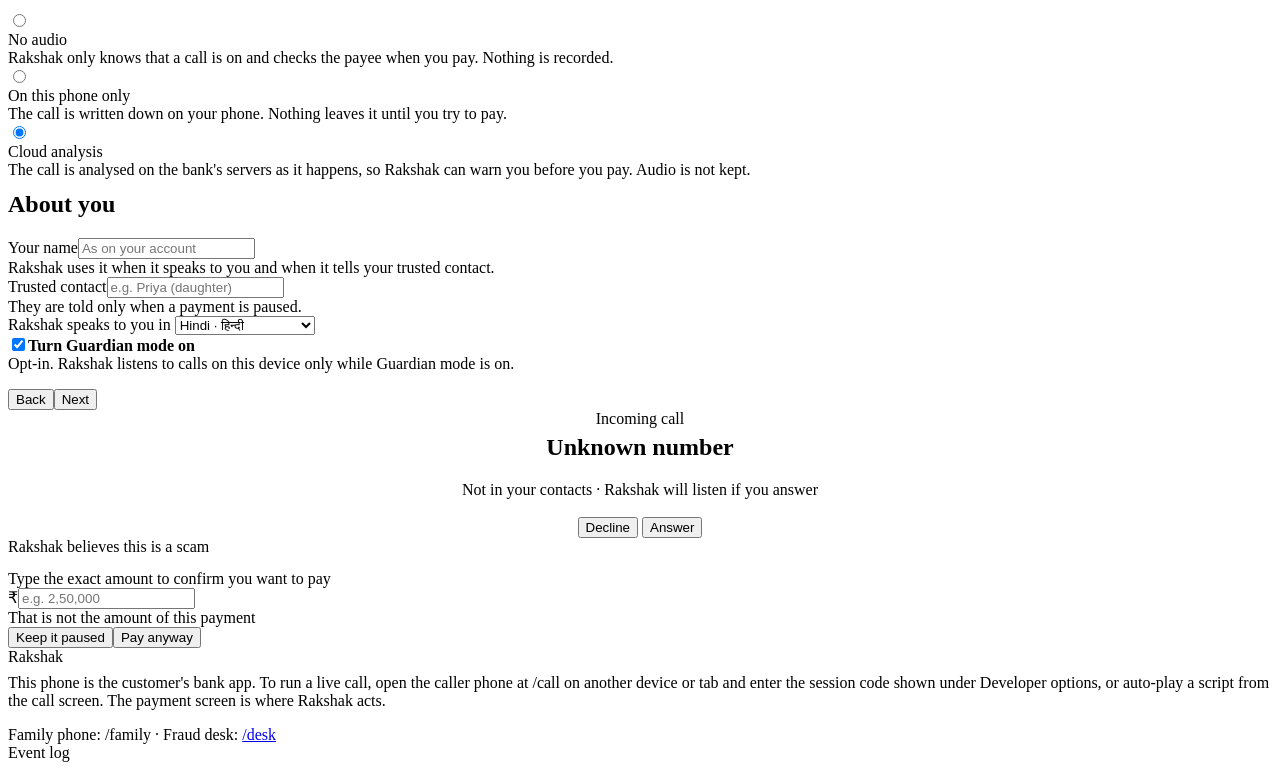
==== commit 8a86ed56: "Production polish: customer identity from the selected profile (editable name), production caller ph" ====
--- a/web/index.html
+++ b/web/index.html
@@ -39,27 +39,31 @@
         <div class="card" id="guardianCard" aria-labelledby="guardianCardTitle">
           <div class="between"><div class="card__title" id="guardianCardTitle" style="margin:0"><span id="gCardIco"></span>Rakshak guardian</div><button class="btn btn--ghost btn--sm" id="btnEditGuardian" type="button">Edit</button></div>
           <div class="stack-sm" style="margin-top:8px">
-            <div class="status-tile"><span id="gStatusIcon"></span><div><div class="strong" id="gStatusText">Guardian mode is on</div><div class="small muted" id="gTierText">Privacy tier 2 · cloud analysis (demo)</div></div></div>
+            <div class="status-tile"><span id="gStatusIcon"></span><div><div class="strong" id="gStatusText">Guardian mode is on</div><div class="small muted" id="gTierText">Cloud analysis</div></div></div>
             <div class="status-tile"><span id="gContactIcon"></span><div><div class="strong">Trusted contact</div><div class="small muted" id="gContactText">Priya (daughter)</div></div></div>
             <div class="status-tile"><span id="gLangIcon"></span><div><div class="strong">Rakshak speaks</div><div class="small muted" id="gLangText">Hindi</div></div></div>
           </div>
         </div>
         <div class="card"><div class="eyebrow">Savings account</div><div class="balance" aria-label="Balance 4 lakh 82 thousand 310 rupees">₹4,82,310</div><div class="small muted">Available to spend</div></div>
         <button class="btn btn--primary btn--block btn--lg" id="btnPay" type="button"><span id="icoPay"></span>Pay via UPI</button>
-        <div class="action-tiles">
-          <button class="action-tile" id="btnIncoming" type="button"><span id="icoIncoming"></span>Simulate incoming call</button>
+        <div class="action-tiles action-tiles--2">
+          <button class="action-tile" id="btnIncoming" type="button"><span id="icoIncoming"></span>Test an incoming call</button>
           <button class="action-tile" id="btnDrill" type="button"><span id="icoDrill"></span>Practice drill</button>
-          <a class="action-tile" href="/desk" target="_blank" rel="noopener" id="lnkDesk"><span id="icoDesk"></span>Fraud desk</a>
-        </div>
-        <details class="collapse">
-          <summary>Demo controls</summary>
+        </div>
+        <details class="collapse" id="devOptions">
+          <summary><span id="icoDev"></span>Developer options</summary>
           <div class="collapse__body">
-            <div class="field"><label for="userSel">Demo customer</label>
-              <select id="userSel"><option value="demo-user">Sunita Rao · 60+ · Hindi · trusted: Priya (daughter)</option><option value="demo-user-en">Daniel Tan · 25-39 · Singapore English · trusted: Mei (spouse)</option></select></div>
-            <div class="small muted">Session <b id="sidText" class="mono">…</b></div>
-            <div class="small muted">Caller console: <a id="scammerLink" target="_blank" rel="noopener">open on another device</a></div>
-            <div class="small muted">Live two-device demo: caller phone <a id="callerLink" target="_blank" rel="noopener">/call</a> · family phone <a id="familyLink" target="_blank" rel="noopener">/family</a></div>
-            <button class="btn btn--ghost btn--sm" id="btnReOnboard" type="button" style="margin-top:8px">Show onboarding again</button>
+            <div class="field"><label for="userSel">Customer</label>
+              <select id="userSel"><option value="demo-user">Sunita Rao · 60+ · Hindi</option><option value="demo-user-en">Daniel Tan · 25-39 · English (Singapore)</option></select></div>
+            <div class="eyebrow">Session code</div>
+            <div class="session-code"><code id="sidText" class="num" aria-live="polite">…</code><button class="btn btn--secondary btn--sm" id="btnCopySid" type="button"><span id="icoCopy"></span>Copy</button></div>
+            <div class="small muted">Enter this code on the caller phone to ring this device.</div>
+            <div class="dev-links">
+              <a class="btn btn--secondary btn--sm" id="callerLink" target="_blank" rel="noopener"><span id="icoCallerLink"></span>Caller phone</a>
+              <a class="btn btn--secondary btn--sm" id="familyLink" target="_blank" rel="noopener"><span id="icoFamilyLink"></span>Family phone</a>
+              <a class="btn btn--secondary btn--sm" href="/desk" target="_blank" rel="noopener" id="lnkDesk"><span id="icoDesk"></span>Fraud desk</a>
+              <button class="btn btn--secondary btn--sm" id="btnReOnboard" type="button"><span id="icoReOnboard"></span>Onboarding</button>
+            </div>
           </div>
         </details>
       </div>
@@ -109,7 +113,7 @@
         <div class="card" aria-labelledby="ctlTitle">
           <div class="card__title" id="ctlTitle">Call controls</div>
           <div class="btn-row"><button class="btn btn--secondary" id="btnMic" type="button" aria-pressed="false"><span id="icoMic"></span>Use my mic</button></div>
-          <div class="field" style="margin-top:12px"><label for="scriptSel">Scripted caller (demo)</label><select id="scriptSel"></select></div>
+          <div class="field" style="margin-top:12px"><label for="scriptSel">Play a scripted caller</label><select id="scriptSel"></select></div>
           <div class="btn-row"><button class="btn btn--secondary" id="btnReplay" type="button"><span id="icoReplay"></span>Auto-play script</button><button class="btn btn--ghost" id="btnReplayStop" type="button">Stop</button></div>
         </div>
       </div>
@@ -155,6 +159,7 @@
           <div class="small muted mono" id="payeeVpa" style="margin:4px 0 8px"></div>
           <dl class="kv" id="payeeCard"></dl>
           <div class="small muted" id="payeeLineage" style="margin-top:10px"></div>
+          <div class="small muted ledger-line" id="payeeLedger" hidden></div>
         </div>
         <div class="card" id="alertLine" hidden><div class="card__title"><span id="alertIco"></span>Trusted contact</div><div id="alertText"></div></div>
 
@@ -235,13 +240,14 @@
           <h2 class="sheet__title" style="margin-top:12px">How much should Rakshak hear?</h2>
           <p class="small muted">Choose your privacy level. You can change it any time.</p>
           <div class="tier" role="radiogroup" aria-label="Privacy tier">
-            <label class="choice"><input type="radio" name="tier" value="0"><div><div class="choice__title">Tier 0 · No audio</div><div class="choice__desc">Rakshak only knows that a call is on and checks the payee when you pay. Nothing is recorded.</div></div></label>
-            <label class="choice"><input type="radio" name="tier" value="1"><div><div class="choice__title">Tier 1 · On this phone only</div><div class="choice__desc">The call is written down on your phone. Nothing leaves it until you try to pay.</div></div></label>
-            <label class="choice"><input type="radio" name="tier" value="2" checked><div><div class="choice__title">Tier 2 · Cloud analysis (this demo)</div><div class="choice__desc">The call is analysed on the bank's servers as it happens, so Rakshak can warn you before you pay. Audio is not kept.</div></div></label>
+            <label class="choice"><input type="radio" name="tier" value="0"><div><div class="choice__title">No audio</div><div class="choice__desc">Rakshak only knows that a call is on and checks the payee when you pay. Nothing is recorded.</div></div></label>
+            <label class="choice"><input type="radio" name="tier" value="1"><div><div class="choice__title">On this phone only</div><div class="choice__desc">The call is written down on your phone. Nothing leaves it until you try to pay.</div></div></label>
+            <label class="choice"><input type="radio" name="tier" value="2" checked><div><div class="choice__title">Cloud analysis</div><div class="choice__desc">The call is analysed on the bank's servers as it happens, so Rakshak can warn you before you pay. Audio is not kept.</div></div></label>
           </div>
         </div>
         <div class="onboard-step" data-step="3">
-          <h2 class="sheet__title" style="margin-top:12px">Who should Rakshak tell?</h2>
+          <h2 class="sheet__title" style="margin-top:12px">About you</h2>
+          <div class="field"><label for="obName">Your name</label><input id="obName" placeholder="As on your account" autocomplete="name"><div class="field__hint">Rakshak uses it when it speaks to you and when it tells your trusted contact.</div></div>
           <div class="field"><label for="obContact">Trusted contact</label><input id="obContact" placeholder="e.g. Priya (daughter)" autocomplete="off"><div class="field__hint">They are told only when a payment is paused.</div></div>
           <div class="field"><label for="obLang">Rakshak speaks to you in</label>
             <select id="obLang"><option value="hi">Hindi · हिन्दी</option><option value="hinglish">Hinglish</option><option value="en">English</option><option value="en-sg">English (Singapore)</option><option value="kn">Kannada · ಕನ್ನಡ</option><option value="ta">Tamil · தமிழ்</option></select></div>
@@ -277,8 +283,8 @@
   </main></div>
 
   <aside class="side" aria-label="Demo notes">
-    <div class="card"><div class="brand"><span class="mark" id="brandIco"></span>Rakshak</div><p class="small muted" style="margin-top:8px">This phone is the customer's bank app. Join as the caller from <a id="scammerLink2" target="_blank" rel="noopener">/scammer</a> on another device or tab, or auto-play a script. The payment screen is where Rakshak acts.</p>
-      <div class="small muted">Fraud desk: <a href="/desk" target="_blank" rel="noopener">/desk</a></div></div>
+    <div class="card"><div class="brand"><span class="mark" id="brandIco"></span>Rakshak</div><p class="small muted" style="margin-top:8px">This phone is the customer's bank app. To run a live call, open the caller phone at <a id="callerLink2" target="_blank" rel="noopener">/call</a> on another device or tab and enter the session code shown under Developer options, or auto-play a script from the call screen. The payment screen is where Rakshak acts.</p>
+      <div class="small muted">Family phone: <a id="familyLink2" target="_blank" rel="noopener">/family</a> · Fraud desk: <a href="/desk" target="_blank" rel="noopener">/desk</a></div></div>
     <div class="card"><div class="card__title">Event log</div><div class="log" id="log" aria-live="off"></div></div>
   </aside>
 </div>
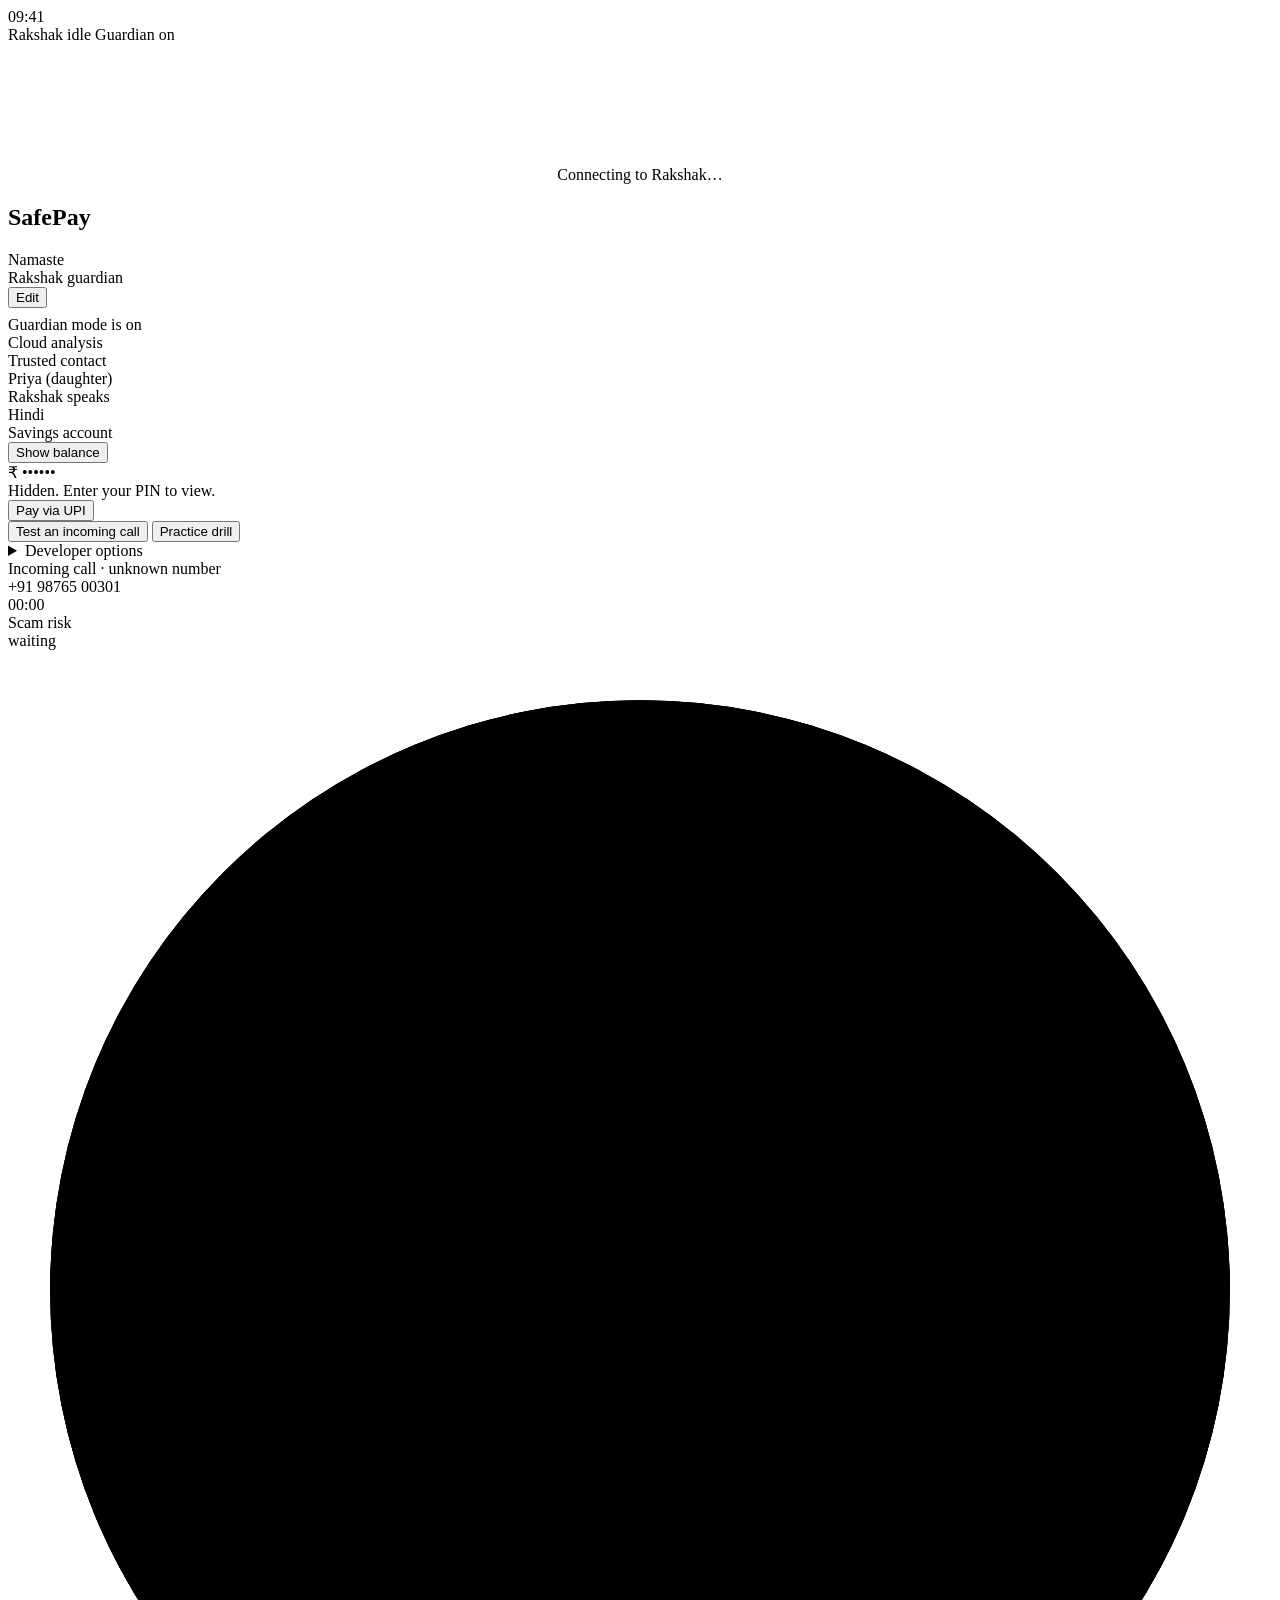
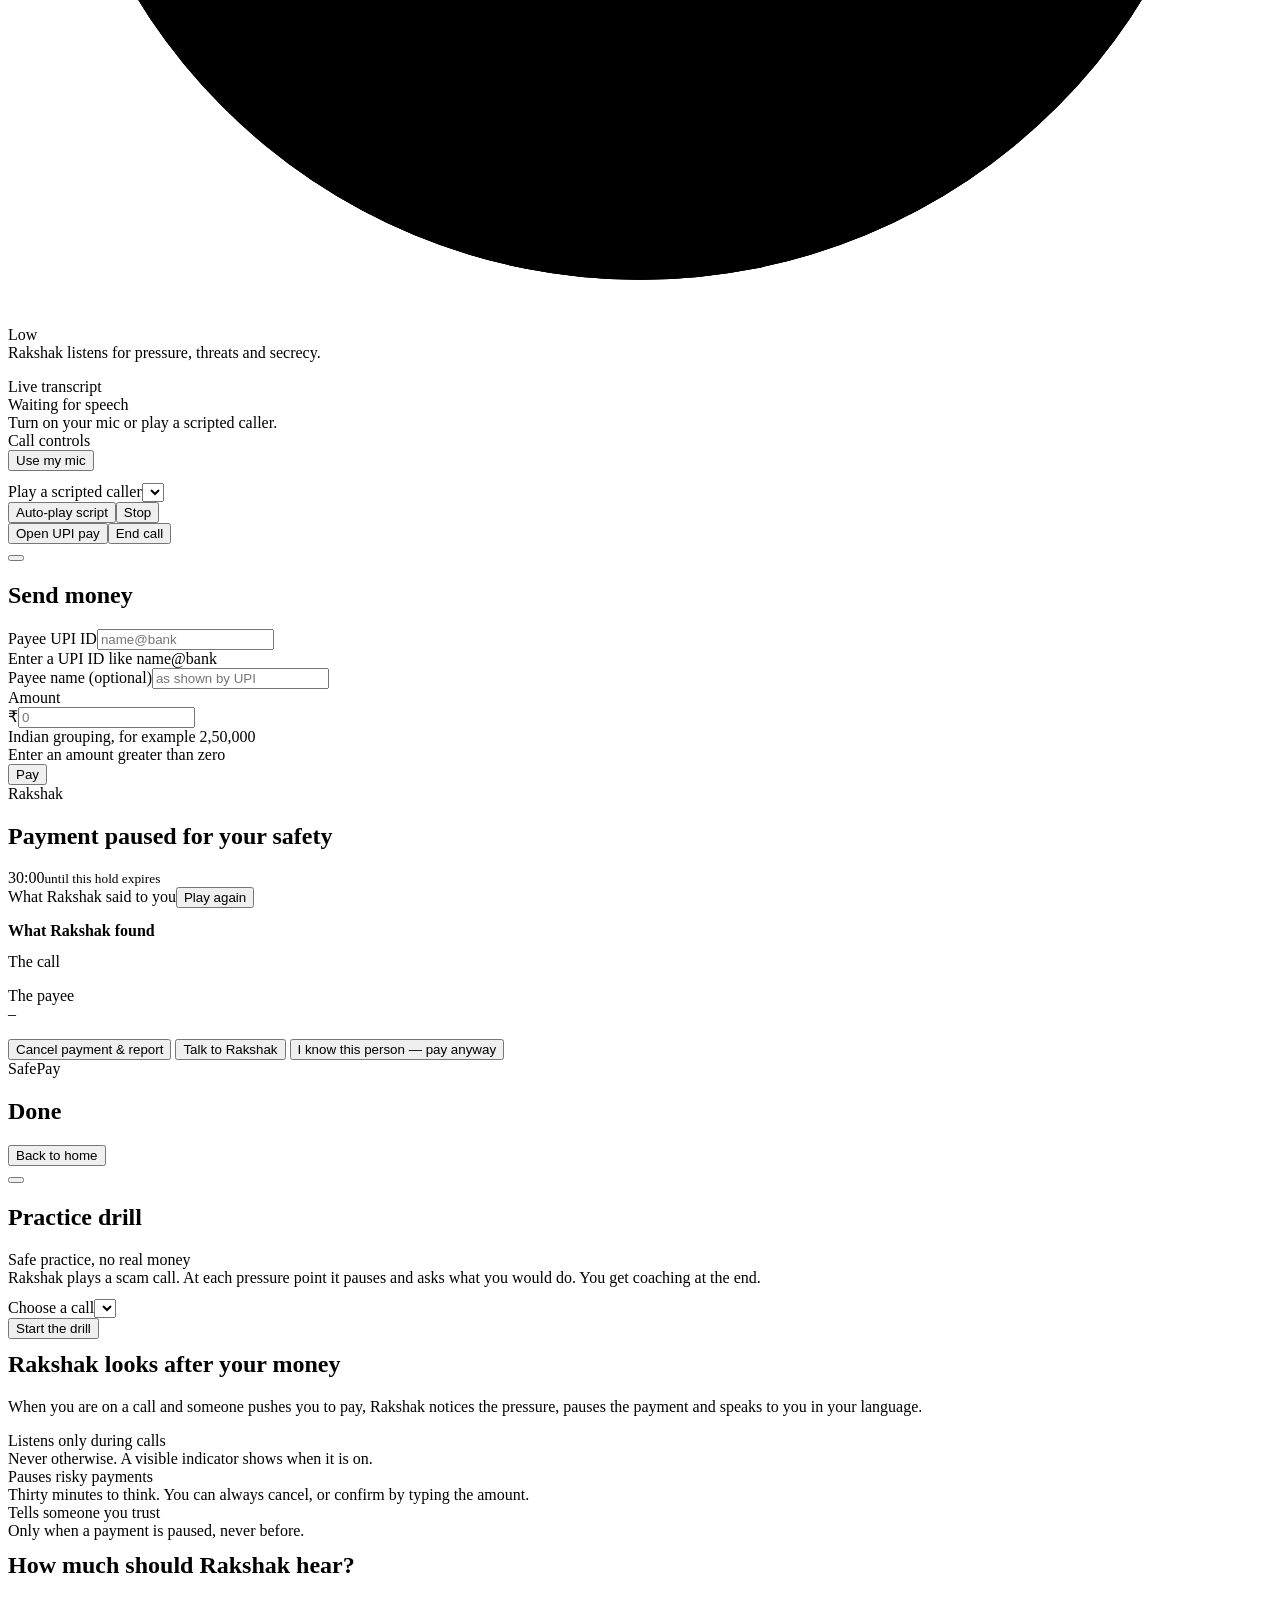
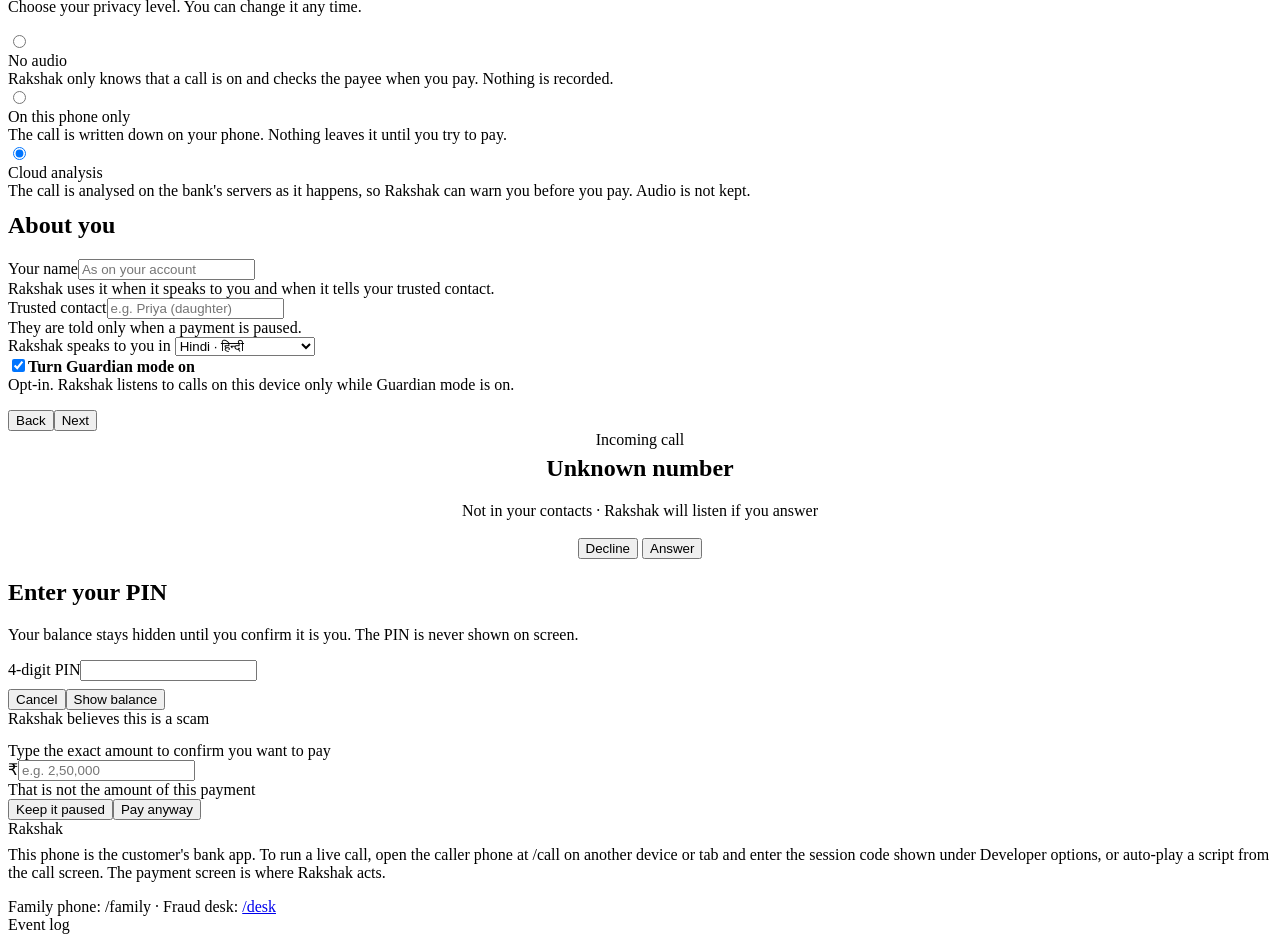
==== commit 19ae122d: "Balance hidden behind a PIN (auto re-hide after 30 s); demo PIN documented Co-Authored-By: Claude Fa" ====
--- a/web/index.html
+++ b/web/index.html
@@ -10,6 +10,13 @@
 <link rel="preconnect" href="https://fonts.googleapis.com">
 <link rel="preconnect" href="https://fonts.gstatic.com" crossorigin>
 <link rel="stylesheet" href="https://fonts.googleapis.com/css2?family=Noto+Sans:wght@400;600;700;800&family=Noto+Sans+Devanagari:wght@400;600;700&family=Noto+Sans+Kannada:wght@400;600;700&family=Noto+Sans+Tamil:wght@400;600;700&display=swap">
+<link rel="manifest" href="/static/manifest.json">
+<meta name="theme-color" content="#0b1f3a">
+<meta name="mobile-web-app-capable" content="yes">
+<meta name="apple-mobile-web-app-capable" content="yes">
+<meta name="apple-mobile-web-app-status-bar-style" content="black-translucent">
+<link rel="apple-touch-icon" href="/static/icons/apple-touch-icon.png">
+<link rel="icon" href="/static/icons/icon-192.png">
 <link rel="stylesheet" href="/static/styles.css">
 </head>
 <body>
@@ -44,7 +51,7 @@
             <div class="status-tile"><span id="gLangIcon"></span><div><div class="strong">Rakshak speaks</div><div class="small muted" id="gLangText">Hindi</div></div></div>
           </div>
         </div>
-        <div class="card"><div class="eyebrow">Savings account</div><div class="balance" aria-label="Balance 4 lakh 82 thousand 310 rupees">₹4,82,310</div><div class="small muted">Available to spend</div></div>
+        <div class="card"><div class="cluster" style="justify-content:space-between;align-items:center"><div class="eyebrow">Savings account</div><button class="btn btn--ghost btn--sm" id="btnBalance" type="button" aria-pressed="false"><span id="icoEye"></span><span id="btnBalanceText">Show balance</span></button></div><div class="balance" id="balanceWrap" aria-live="polite"><span id="balanceText">₹ ••••••</span></div><div class="small muted" id="balanceHint">Hidden. Enter your PIN to view.</div></div>
         <button class="btn btn--primary btn--block btn--lg" id="btnPay" type="button"><span id="icoPay"></span>Pay via UPI</button>
         <div class="action-tiles action-tiles--2">
           <button class="action-tile" id="btnIncoming" type="button"><span id="icoIncoming"></span>Test an incoming call</button>
@@ -54,8 +61,10 @@
           <summary><span id="icoDev"></span>Developer options</summary>
           <div class="collapse__body">
             <div class="field"><label for="userSel">Customer</label>
-              <select id="userSel"><option value="demo-user">Sunita Rao · 60+ · Hindi</option><option value="demo-user-en">Daniel Tan · 25-39 · English (Singapore)</option></select></div>
+              <select id="userSel"><option value="demo-user">Lohith · 25-39 · English</option><option value="demo-user-hi">Sunita Rao · 60+ · Hindi</option><option value="demo-user-en">Daniel Tan · 25-39 · English (Singapore)</option></select></div>
             <div class="eyebrow">Session code</div>
+            <div class="small muted" style="margin:6px 0">Balance PIN for this demo: <code>1234</code></div>
+            <button class="btn btn--primary btn--block" id="btnInstall" type="button" hidden>Install SafePay on this phone</button>
             <div class="session-code"><code id="sidText" class="num" aria-live="polite">…</code><button class="btn btn--secondary btn--sm" id="btnCopySid" type="button"><span id="icoCopy"></span>Copy</button></div>
             <div class="small muted">Enter this code on the caller phone to ring this device.</div>
             <div class="dev-links">
@@ -270,6 +279,15 @@
         </div>
       </div>
     </div>
+    <div class="sheet" id="pinSheet" role="dialog" aria-modal="true" aria-labelledby="pinTitle">
+      <div class="sheet__panel">
+        <div class="sheet__grab" aria-hidden="true"></div>
+        <h2 class="sheet__title" id="pinTitle">Enter your PIN</h2>
+        <p class="small muted">Your balance stays hidden until you confirm it is you. The PIN is never shown on screen.</p>
+        <div class="field" id="pinField"><label for="pinInp">4-digit PIN</label><input id="pinInp" type="password" inputmode="numeric" pattern="[0-9]*" maxlength="4" autocomplete="off" aria-describedby="pinErr"><div class="field__error" id="pinErr" hidden>That PIN is not right. Try again.</div></div>
+        <div class="cluster" style="gap:10px;margin-top:8px"><button class="btn btn--ghost" id="btnPinCancel" type="button">Cancel</button><button class="btn btn--primary" id="btnPinOk" type="button">Show balance</button></div>
+      </div>
+    </div>
     <div class="sheet" id="confirmSheet" role="dialog" aria-modal="true" aria-labelledby="confirmTitle">
       <div class="sheet__panel">
         <div class="sheet__grab" aria-hidden="true"></div>
